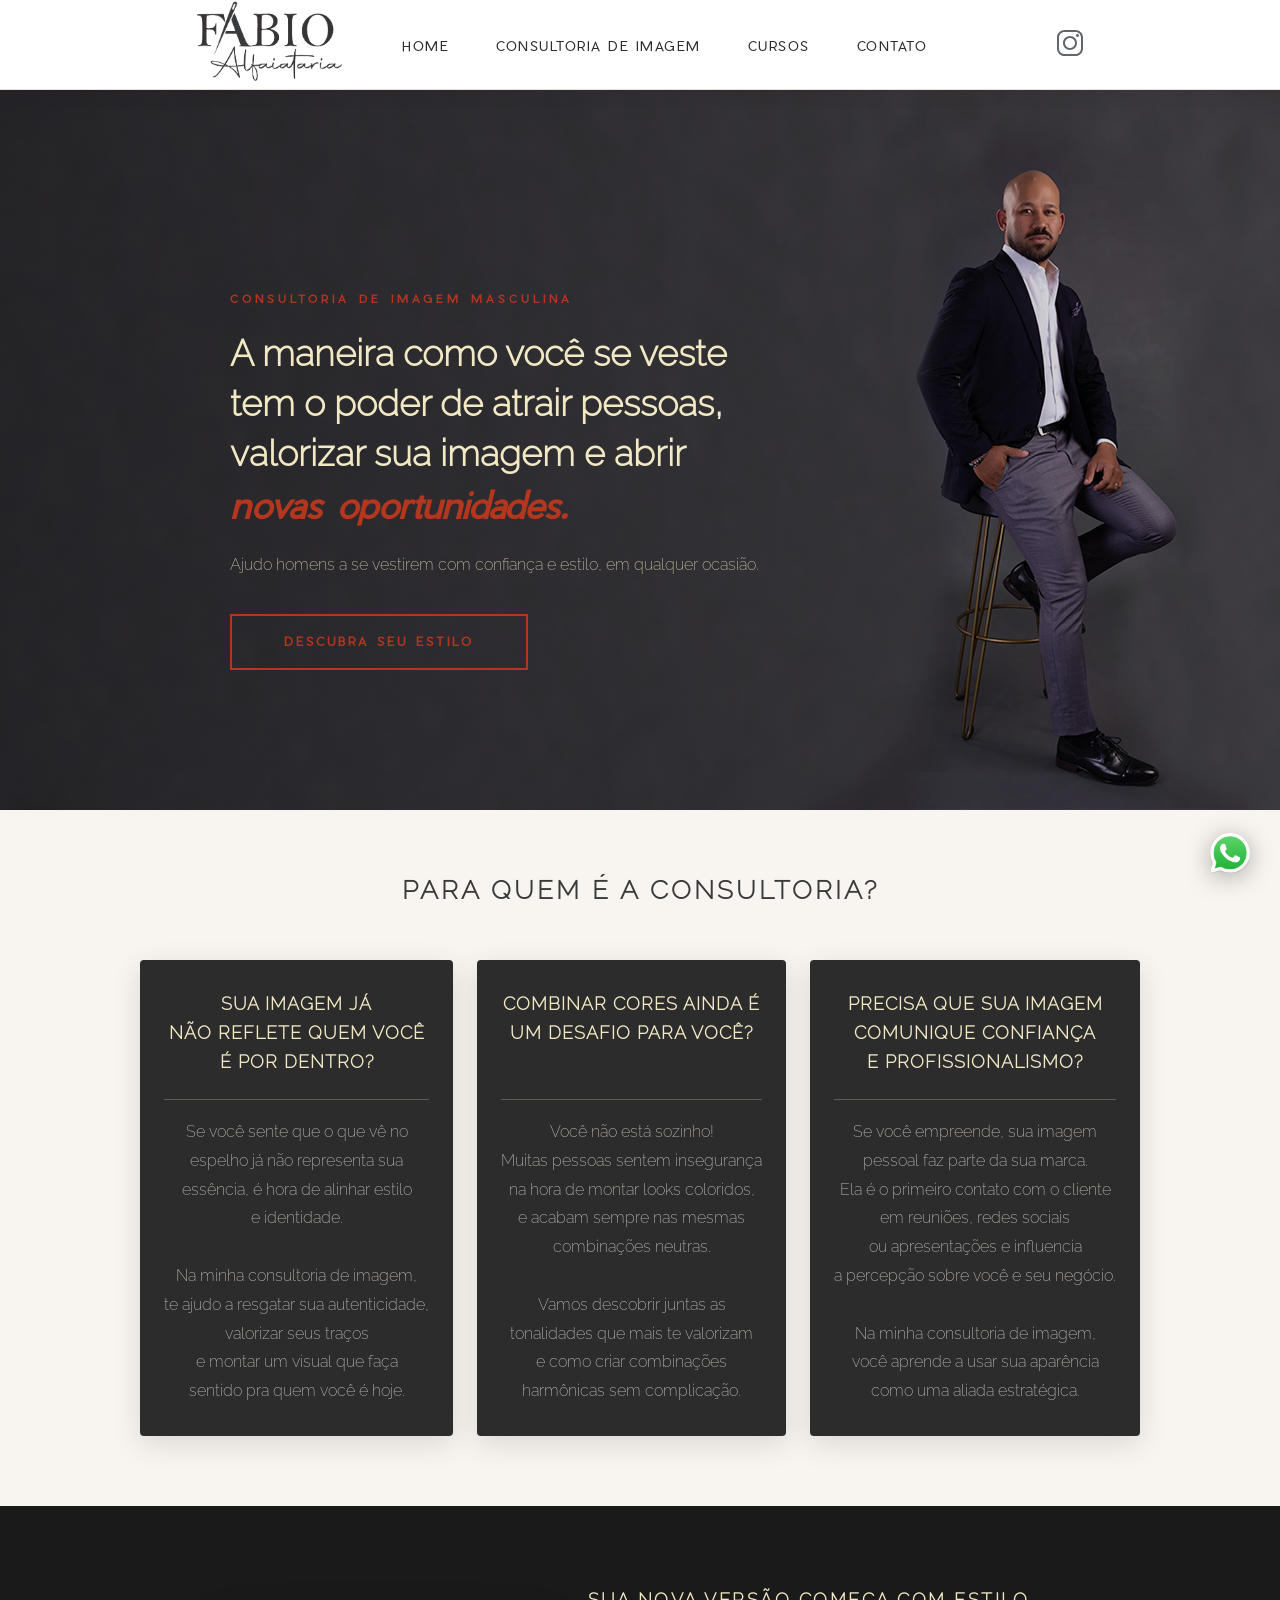
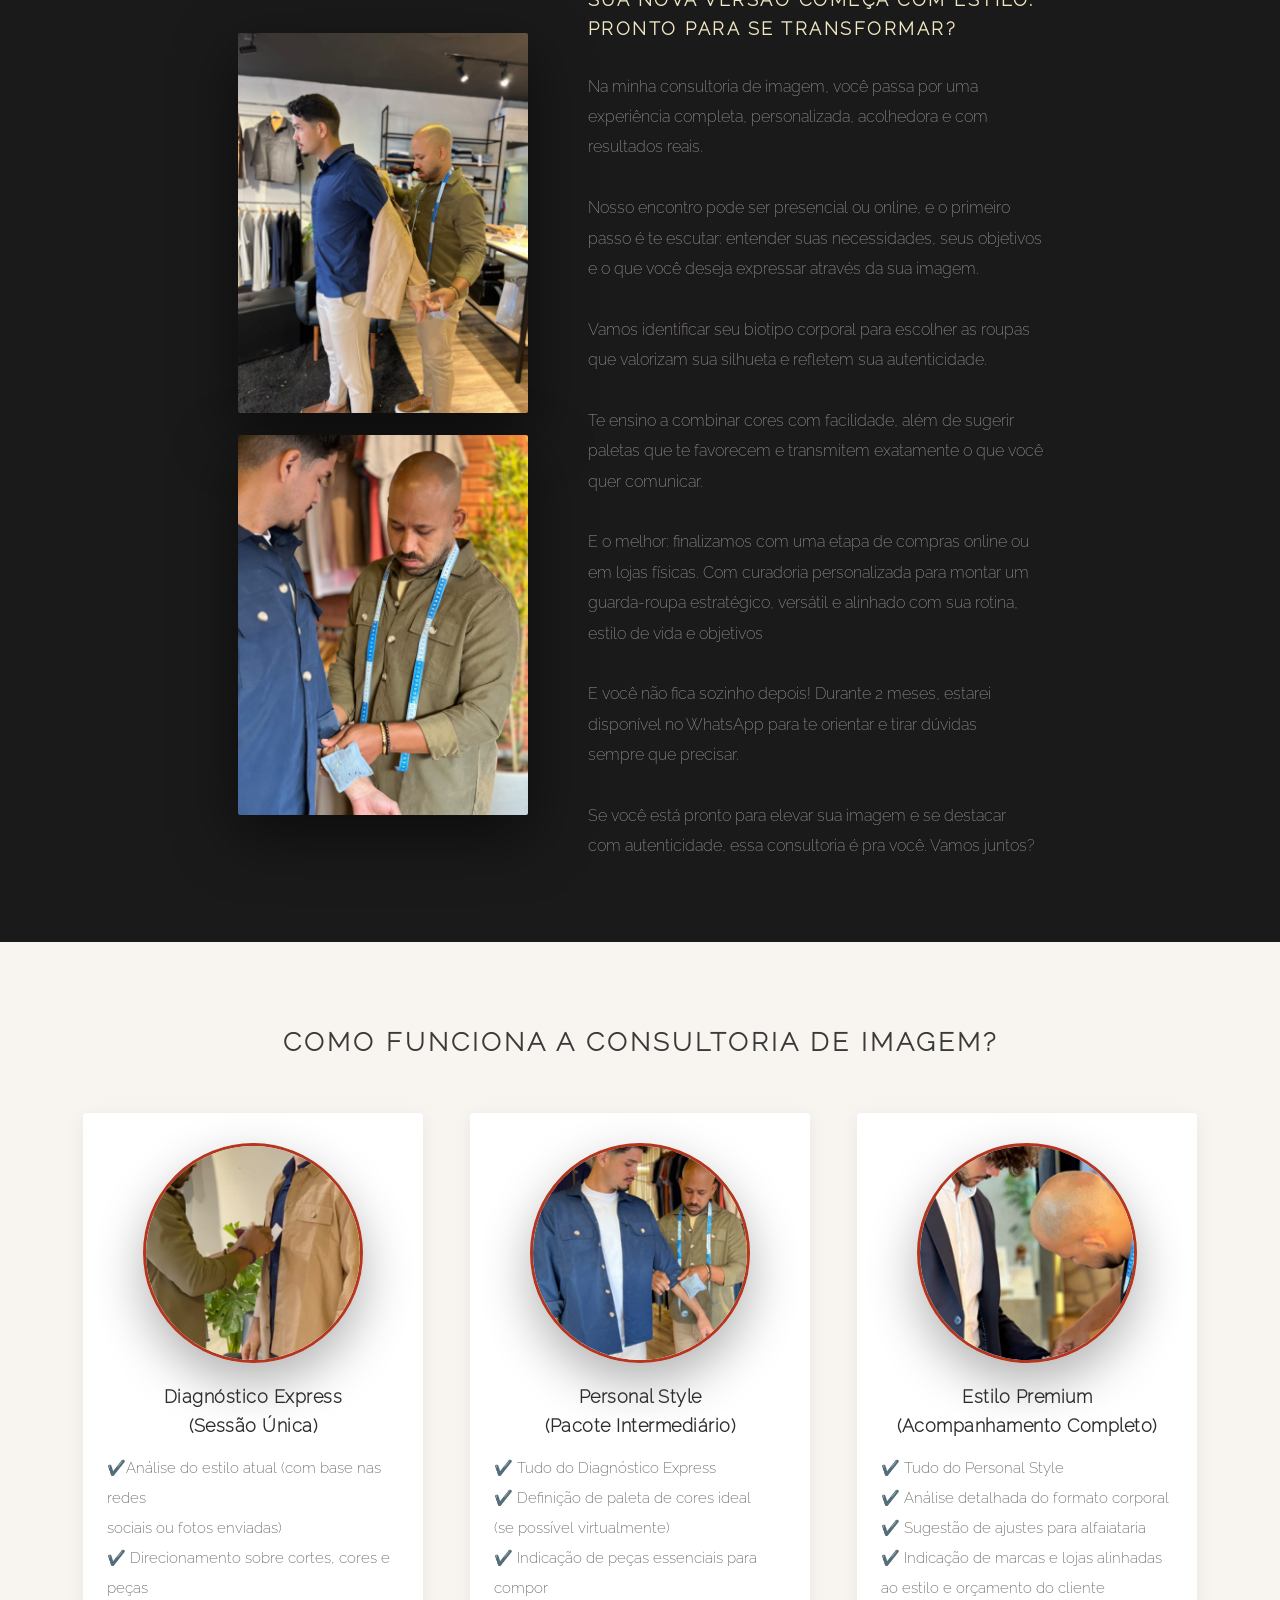
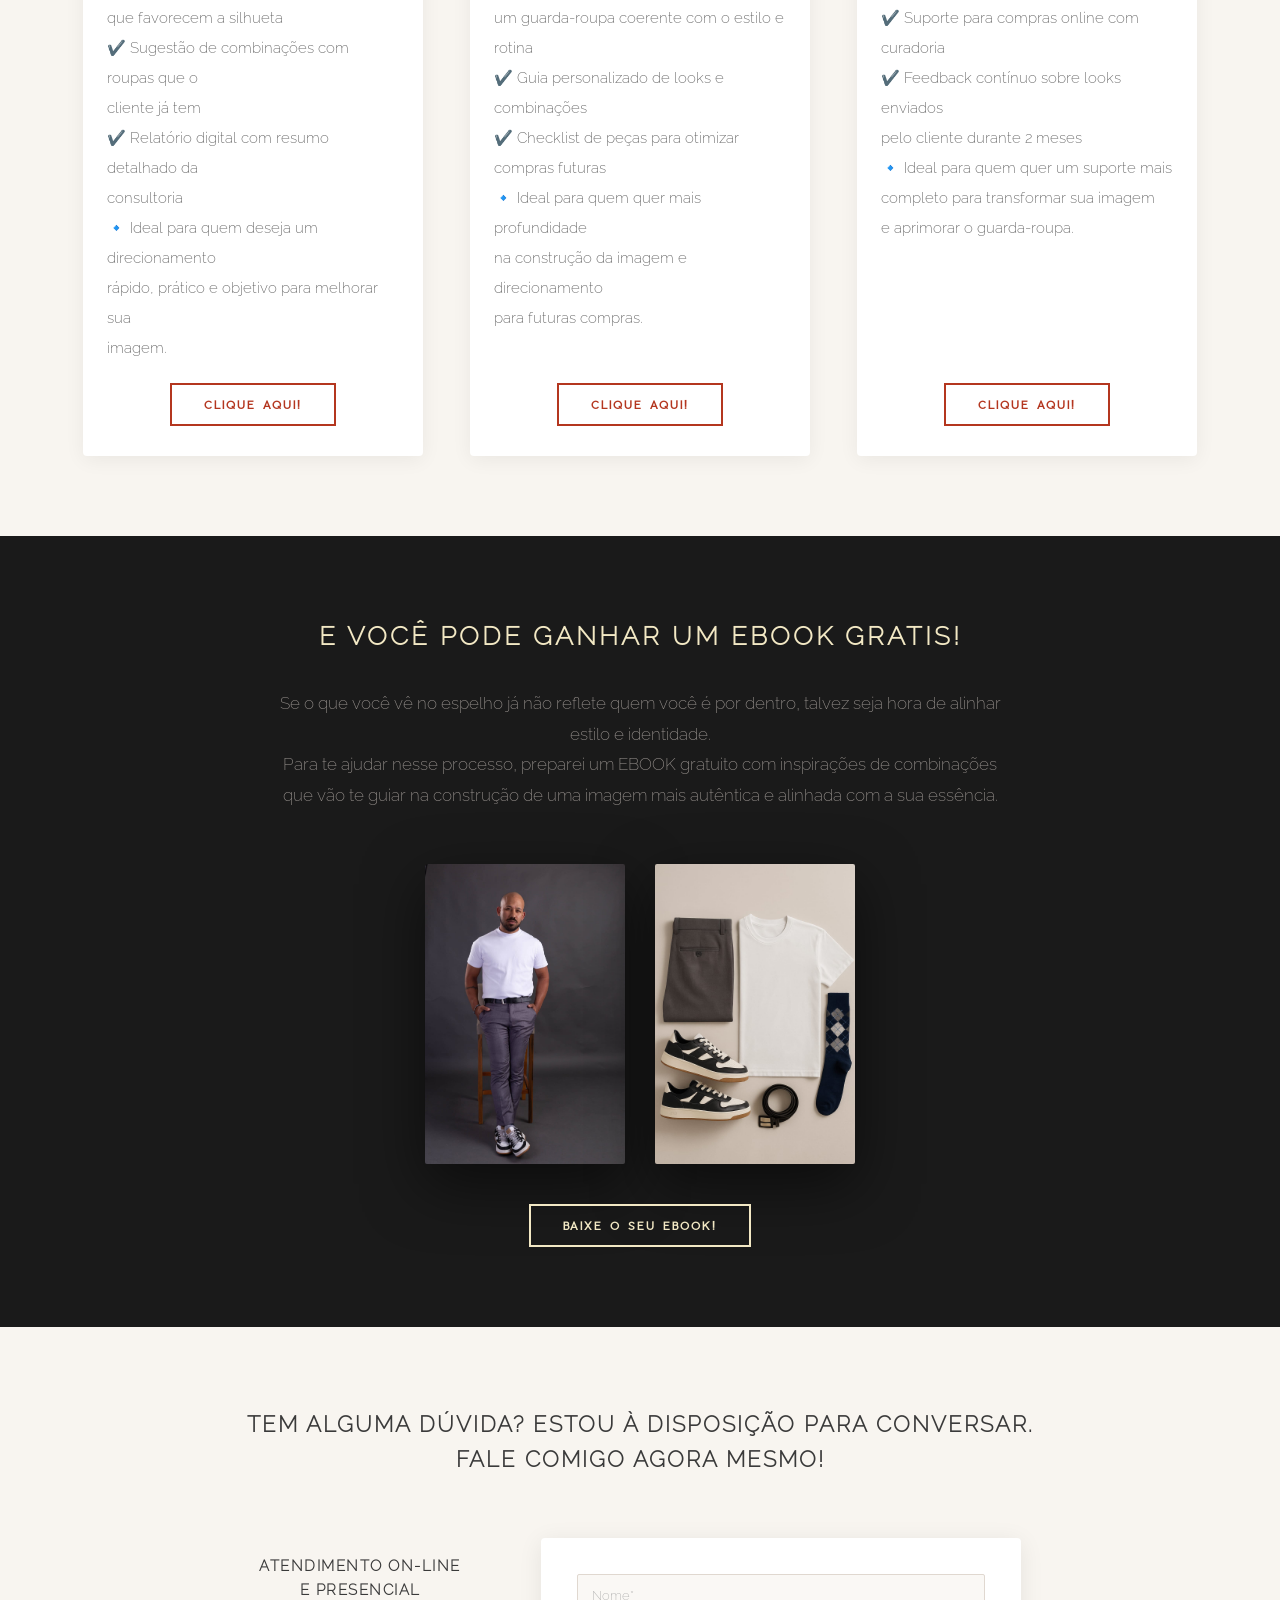
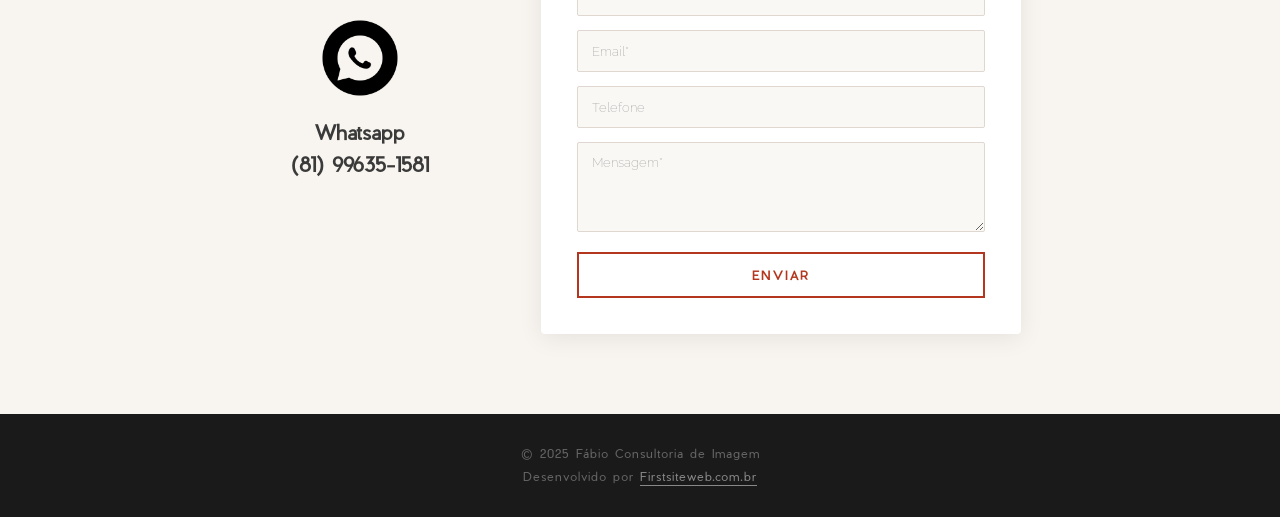
==== index.html @ f85cddd0 "Redesign completo do site Fábio Alfaiataria - Visual modernizado: fundo cremoso, header branco, foot" ====
<!DOCTYPE html>
<html lang="pt-br">
<head>
    <meta charset="UTF-8">    
    <meta name="viewport" content="width=device-width, initial-scale=1.0">
    <meta name="description" content="Ajudo homens a se vestirem com confiança e estilo, em qualquer ocasião.">
    <meta name="keywords" content="consultoria, alfaiataria, estilo, imagem">
    <meta name="author" content="George Felix">

    <!--Meta Tags Motores de Busca -->
    <meta name="revisit-after" content="7 days">
    <meta name="distribution" content="brazil"> 
    <meta name="robots" content="index, follow">
    <meta name="googlebot" content="index, follow">
    <meta name="format-detection" content="telephone=no">
    <meta http-equiv="cache-control" content="no-cache, must-revalidate, post-check=0, pre-check=0">


    <link rel="stylesheet" href="/assets/css/styles.css">
    <link rel="stylesheet" href="assets/css/responsive960x1200.css" media="screen">
    <link rel="stylesheet" href="assets/css/responsive760x960.css" media="screen">
    <link rel="stylesheet" href="assets/css/responsive480x760.css" media="screen">
    <link rel="stylesheet" href="assets/css/responsive480.css" media="screen">

   
    <meta property="og:title" content="Fábio, seu consultor de imagem">
    <meta property="og:description" content="Ajudo homens a se vestirem com confiança e estilo">
    <meta property="og:image" content="https://www.fabioalfaiataria.com.br/assets/imagens/layoutFabioOriginal1.png">
    <meta property="og:url" content="https://www.fabioalfaiataria.com.br">
    <meta property="og:type" content="website">



    <script src="/assets/js/btn-menu-mob.js" defer></script>

    <title>Fábio | Consultoria de Imagem Masculina</title>
</head>
<body>
    <header>
         <section class="aa">
            <div class="title">
                <img class="title-logo" src="/assets/imagens/logo.png" alt="" height="80px" >               
            </div>
        
         <section class="menu">
                <nav>
                    <ul>
                        <li><a href="index.html">HOME</a></li>
                        <li><a href="consultoria.html">CONSULTORIA DE IMAGEM</a></li>
                        <li><a href="#">CURSOS</a></li>
                        <li><a href="/index.html#contato">CONTATO</a></li>
                    </ul>
                </nav>      
            </section>
        
            <div class="btn-menu-mob" id="btn-menu-mob">
                <div class="line-menumob-1"></div>                
                <div class="line-menumob-2"></div>
                <div class="line-menumob-3"></div>
                

            </div>

           <section class="menu-mobile" id="menu-mobile">
                <nav>
                    <ul>
                      <li><a href="index.html">HOME</a></li>
                        <li><a href="consultoria.html">CONSULTORIA DE IMAGEM</a></li>
                        <li><a href="#">CURSOS</a></li>
                        <li><a href="/index.html#contato">CONTATO</a></li>
                    </ul>
                </nav>      
            </section>
        
            <!--
            <div class="menu">            
                <ul>
                    <a href="index.html"><li>HOME</li></a>
                    <a href="consultoria.html"><li>CONSULTORIA DE IMAGEM</li></a>
                    <a href="#"><li>CURSOS</li></a>                   
                    <a href="#contato"><li>CONTATO</li></a>
                </ul>
            </div>
        -->
            <div class="linkInstagram">
                <a href="https://www.instagram.com/fabioalfaiataria?igsh=MTRodjl2OGR5YXBseA==">
                    <img class="instagram" src="/assets/imagens/logoInstagram 1.svg" alt="Logo do Instagram" >
                </a>
            </div> 

        </section>         
    </header>
    <main>
        <section class="main-background">
            <div class="main-background-descricao">
                <p class="main-tag">CONSULTORIA DE IMAGEM MASCULINA</p>
                <h1 class="main-titulo">
                    A maneira como você se veste<br>
                    tem o poder de atrair pessoas,<br>
                    valorizar sua imagem e abrir<br>
                    <span class="main-destaque">novas oportunidades.</span>
                </h1>
                <p class="main-subtitulo">
                    Ajudo homens a se vestirem com confiança e estilo, em qualquer ocasião.
                </p>
                <a class="main-button" href="consultoria.html">
                    DESCUBRA SEU ESTILO
                </a>
            </div>
        </section>

        <section class="main-consultoria-primeira">
            <h2 class="texto-cinza">PARA QUEM É A CONSULTORIA?</h2>
            
            <div class="main-consultoria">            
              
                <div class="main-consultoria-descricao1">
                <h3 class="main-textoTituloConsultoria1">
                    SUA IMAGEM JÁ</br> 
                    NÃO REFLETE QUEM VOCÊ</br>
                    É POR DENTRO?
                </h3>

                <h4 class="main-textoDescricaoConsultoria1">
                    Se você sente que o que vê no </br>
                    espelho já não representa sua</br>
                    essência, é hora de alinhar estilo </br>
                    e identidade.</br></br>
                    Na minha consultoria de imagem, </br>
                    te ajudo a resgatar sua autenticidade, </br>
                    valorizar seus traços</br>
                    e montar um visual que faça</br>
                    sentido pra quem você é hoje.
                </h4>  
            </div>

            <div class="main-consultoria-descricao2">
                <h3 class="main-textoTituloConsultoria2">
                    COMBINAR CORES AINDA É </br>
                    UM DESAFIO PARA VOCÊ?                    
                </h3>

                <h4 class="main-textoDescricaoConsultoria2">
                    Você não está sozinho! </br>
                    Muitas pessoas sentem insegurança</br>
                    na hora de montar looks coloridos,</br>
                    e acabam sempre nas mesmas</br>
                    combinações neutras.</br></br>

                    Vamos descobrir juntas as </br>
                    tonalidades que mais te valorizam</br>
                    e como criar combinações</br>
                    harmônicas sem complicação.
                </h4>  
            </div>

            <div class="main-consultoria-descricao3">
                <h3 class="main-textoTituloConsultoria3">
                    PRECISA QUE SUA IMAGEM </br>
                    COMUNIQUE CONFIANÇA</br>
                    E PROFISSIONALISMO?
                </h3>

                <h4 class="main-textoDescricaoConsultoria3">
                   Se você empreende, sua imagem </br>
                   pessoal faz parte da sua marca.</br>
                   Ela é o primeiro contato com o cliente</br>
                   em reuniões, redes sociais</br>
                   ou apresentações e influencia</br>
                   a percepção sobre você e seu negócio. </br></br>
                   Na minha consultoria de imagem,</br>
                   você aprende a usar sua aparência</br>
                   como uma aliada estratégica.
                </h4>  
            </div>
        </div>
    </section>


    <section class="main-consultoria-segunda">

        <div class="main-consultoriaDois"> 
            <img class="foto" src="/assets/imagens/ajustes-1.jpeg" 
            alt="FabioConsultandoCliente">

            <img class="foto1" src="/assets/imagens/ajustes-2.jpeg" 
            alt="FabioConsultandoCliente">
        </div>
        
        <div>

            <h2 class="texto-dourado">
                SUA NOVA VERSÃO COMEÇA COM ESTILO.</br>
                PRONTO PARA SE TRANSFORMAR?
            </h2>

       
            <h4 class="main-consultoriaDoisTexto">
                Na minha consultoria de imagem, você passa por uma</br> 
                experiência completa, personalizada, acolhedora e com </br> 
                resultados reais. 
                </br> </br> 
                Nosso encontro pode ser presencial ou online, e o primeiro</br> 
                passo é te escutar: entender suas necessidades, seus objetivos</br> 
                e o que você deseja expressar através da sua imagem.
                </br> </br> 
                                
                Vamos identificar seu biotipo corporal para escolher as roupas</br> 
                que valorizam sua silhueta e refletem sua autenticidade.
                </br> </br> 
                
                Te ensino a combinar cores com facilidade, além de sugerir</br> 
                paletas que te favorecem e transmitem exatamente o que você</br> 
                quer comunicar.
                </br> </br> 
                
                E o melhor: finalizamos com uma etapa de compras online ou</br> 
                em lojas físicas. Com curadoria personalizada para montar um</br> 
                 guarda-roupa estratégico, versátil e alinhado com sua rotina,</br> 
                 estilo de vida e objetivos
                </br> </br> 
                
                E você não fica sozinho depois! Durante 2 meses, estarei</br> 
                disponível no WhatsApp para te orientar e tirar dúvidas</br> 
                sempre que precisar.
                </br> </br> 
                
                Se você está pronto para elevar sua imagem e se destacar</br> 
                 com autenticidade, essa consultoria é pra você. Vamos juntos?
            </h4>
        </div>
    
    </section>
  
    <section class="main-consultoria-terceira">
        <h2 class="texto-cinza1">COMO FUNCIONA A CONSULTORIA DE IMAGEM?</h2>
        <div class="main-consultoriaTres"> 
            <div class="main-consultoriaTres-primeira">
                <img class="fotoRedonda1" src="assets/imagens/fotoConsultoria1.png" alt="">
                <h3 class="diagnostico">Diagnóstico Express </br>
                (Sessão Única)
                </h3>
                <h4 class="texto-ConsultoriaTres" >
                    ✔️Análise do estilo atual (com base nas redes</br>
                    sociais ou fotos enviadas)</br>

                    ✔️ Direcionamento sobre cortes, cores e peças</br>
                    que favorecem a silhueta</br>
                
                    ✔️ Sugestão de combinações com roupas que o</br>
                    cliente já tem</br>
                
                    ✔️ Relatório digital com resumo detalhado da</br>
                    consultoria</br>
                
                    🔹 Ideal para quem deseja um direcionamento</br>
                    rápido,  prático e objetivo para melhorar sua</br>
                    imagem.
                </h4>

                <button class="main-button1">
                    <a class="main-button-link1" href="/consultoria.html#diagnostico-express">
                        CLIQUE AQUI!
                    </a>
                </button>
            </div>
            <div class="main-consultoriaTres-primeira">
                <img class="fotoRedonda1" src="assets/imagens/fotoConsultoria2.png" alt="">
                <h3 class="diagnostico">Personal Style </br>
                (Pacote Intermediário)
                </h3>
                <h4  class="texto-ConsultoriaTres" > ✔️ Tudo do Diagnóstico Express</br>

                    ✔️ Definição de paleta de cores ideal</br>
                         (se possível virtualmente)</br>
                        
                    ✔️ Indicação de peças essenciais para compor </br>
                         um guarda-roupa coerente com o estilo e rotina</br>
                        
                    ✔️ Guia personalizado de looks e combinações</br>
                        
                    ✔️ Checklist de peças para otimizar compras futuras</br>
                    
                    🔹 Ideal para quem quer mais profundidade </br>
                         na construção da imagem e direcionamento</br>     
                         para futuras compras.
                </h4>
                <button class="main-button2">
                    <a class="main-button-link1" href="/consultoria.html#personal-style" >
                        CLIQUE AQUI!
                    </a>
                </button>
            </div>

            <div class="main-consultoriaTres-primeira">
                <img class="fotoRedonda1" src="assets/imagens/fotoConsultoria3.png" alt="">
                <h3 class="diagnostico">Estilo Premium</br>
                (Acompanhamento Completo)
                </h3>
                <h4  class="texto-ConsultoriaTres">✔️ Tudo do Personal Style</br>

                    ✔️ Análise detalhada do formato corporal </br>
                    
                    ✔️ Sugestão de ajustes para alfaiataria</br> 
                      
                    ✔️ Indicação de marcas e lojas alinhadas</br> 
                          ao estilo e orçamento do cliente</br>
                    
                    ✔️ Suporte para compras online com curadoria</br>
                         
                    ✔️ Feedback contínuo sobre looks enviados</br>
                         pelo cliente durante 2 meses </br>
                    
                    🔹 Ideal para quem quer um suporte mais</br>
                         completo para transformar sua imagem</br>
                         e aprimorar o guarda-roupa.
                </h4>

                <button class="main-button3">
                    <a class="main-button-link1" href="/consultoria.html#estilo-premium">
                        CLIQUE AQUI!
                    </a>
                </button>
            </div>
        </div>
    </section>

    <section class="main-ebookgratis">
        <h2 class="texto-dourado5">E VOCÊ PODE GANHAR UM EBOOK GRATIS!</h2>  


         <h4 class="main-ebookgratis-texto1"> Se o que você vê no espelho já não reflete quem você é por dentro, talvez seja hora de alinhar</br>
                 estilo e identidade.</br>
                 Para te ajudar nesse processo, preparei um EBOOK gratuito com inspirações de combinações</br>
                 que vão te guiar na construção de uma imagem mais autêntica e alinhada com a sua essência.
        </h4>

        <div class="main-ebookgratis-fotos">
            <img class="main-ebookgratis-fotos1" src="assets/imagens/look1.jpeg"  height="300px">
            <img class="main-ebookgratis-fotos2"  src="assets/imagens/look2.jpeg" height="300px" alt="">
        </div>
   
              

        <button class="main-button1">
            <a class="main-button-link1" href="/assets/imagens/fabinhoAlfaiataria.pdf" target="_blank">
                BAIXE O SEU EBOOK!
            </a>
        </button>
    </section>

    <section class="main-contato">  
        
        <div id="contato"></div>
        <h2 class="texto-contato">
            TEM ALGUMA DÚVIDA? ESTOU À DISPOSIÇÃO PARA CONVERSAR.</br>
            FALE COMIGO AGORA MESMO!
        </h2>    
            <div class="main-contato-estrutura1">           
                
                <div class="main-botao-whatsapp" >
                    <h3 class="main-texto-whatsapp">ATENDIMENTO ON-LINE </br> E PRESENCIAL</h3>

                    <a href="https://wa.me/5581996351581?text=%20SUA%20NOVA%20VERS%C3%83O%20COME%C3%87A%20COM%20ESTILO.%20%20%20%20%20%20%20%20%20PRONTO%20PARA%20SE%20TRANSFORMAR%3F">
                        <img class="whatsapp1" src="assets/imagens/whatsapp1.svg" 
                        alt="Logo do WhatsApp" height="80px" width="80px" >
                    </a>

                    <h4 class="texto-contato1">
                        Whatsapp </br>
                        (81) 99635-1581
                    </h4>
                </div>

                <div>
                    <form action="https://api.staticforms.xyz/submit" method="post">
                        
                        <input type="text" id="nome" name="nome" placeholder="Nome*" autocomplete="off" required>
                       
                        <input type="email" id="email" name="email" placeholder="Email*" autocomplete="off" required>
                        
                        <input type="tel" id="telefone" name="telefone" placeholder="Telefone" >
                     
                        <textarea id="mensagem" name="mensagem" rows="4" required placeholder="Mensagem*"></textarea>

                        <input type="hidden" name="redirectTo" value="https://fabioalfaiataria.com.br">

                        <input type="hidden" name="accessKey" value="sf_188b85979akkc8j0lbhi8igm"> 

                        

                        <button class="button-submit" type="submit">ENVIAR</button>
                    </form>
                </div>
               
            </div>
           
    </section>
    </main>     

    <footer>
        <section class="creditos">
            <div class="textoCreditos">
                <h4>© 2025 Fábio Consultoria de Imagem</h4>
                <h4>Desenvolvido por <a href="https://www.firstsiteweb.com.br/" target="_blank" style="color:#888;text-decoration:underline;text-underline-offset:4px;transition:color 0.3s;" onmouseover="this.style.color='#f2e8c4'" onmouseout="this.style.color='#888'">Firstsiteweb.com.br</a></h4>
            </div>
        </section>
    </footer>

    <div class="whats">
        <a href="https://wa.me/5581996351581?text=%20SUA%20NOVA%20VERS%C3%83O%20COME%C3%87A%20COM%20ESTILO.%20%20%20%20%20%20%20%20%20PRONTO%20PARA%20SE%20TRANSFORMAR%3F" target="_blank">
            <img src="/assets/imagens/iconeWhatsapp.png" width="40" alt="Fale conosco">
        </a>
    </div>

</body>
</html>
---- assets/css/styles.css ----
@charset "UTF-8";
@font-face {
  font-family: "Merriweather";
  src: url(../fonts/Merriweather-VariableFont_opsz\,wdth\,wght.ttf);
}

@font-face {
  font-family: 'Pier';
  src: url(../fonts/PierSans-Light.otf),
       url(../fonts/PierSans-Medium.otf);
}

@font-face {
  font-family: 'Releway';
  src: url(../fonts/Raleway-ExtraLight.ttf);
}

html {
  scroll-behavior: smooth;
}

* {
  margin: 0;
  padding: 0;
  box-sizing: border-box;
  font-family: 'Pier';
}

body {
  font-family: "Merriweather";
  background-color: #f8f5f0;
  line-height: 1.6;
  padding-top: 90px;
}

/* HEADER */

.aa {
  display: flex;
  flex-direction: row;
  justify-content: center;
  align-items: center;
  background-color: #ffffff;
  border-bottom: 1px solid #e8e0d8;
  box-shadow: 0 2px 20px rgba(0, 0, 0, 0.06);
  position: fixed;
  width: 100%;
  height: 90px;
  margin-top: -90px;
  z-index: 1000;
}

.title {
  margin-right: 50px;
}

.instagram {
  margin-left: 100px;
  padding-top: 4px;
  cursor: pointer;
}

.menu li {
  list-style-type: none;
  display: inline;
}

.menu nav li a {
  color: #2c2c2c;
  margin: 10px;
  text-decoration: none;
  padding-right: 20px;
  font-size: 13px;
  letter-spacing: 1.5px;
  cursor: pointer;
  font-family: 'Pier';
  font-weight: 500;
}

.menu nav li a:hover {
  color: #b4361f;
  transition: color 0.3s ease;
  text-decoration: underline;
  text-decoration-thickness: 1px;
  text-underline-offset: 6px;
}

.instagram:hover {
  transform: scale(1.2);
  transition: transform 0.3s ease;
  filter: brightness(0) saturate(100%) invert(26%) sepia(89%) saturate(1204%) hue-rotate(341deg) brightness(90%) contrast(99%);
}

h1 {
  font-weight: 200;
}

/* MAIN - HERO */

.main-background {
  height: 720px;
  background-image: url(../imagens/layoutFabioOriginal1.png);
  background-position: center;
  background-size: cover;
  position: relative;
  display: flex;
  justify-content: center;
}

.main-background::after {
  content: '';
  position: absolute;
  inset: 0;
  background: linear-gradient(to right, rgba(0,0,0,0.45) 0%, rgba(0,0,0,0.10) 100%);
  pointer-events: none;
}

.main-background-descricao {
  position: relative;
  z-index: 1;
  display: flex;
  flex-direction: column;
  align-items: flex-start;
  padding-top: 200px;
  padding-left: 40px;
  padding-right: 40px;
  width: 100%;
  max-width: 900px;
}

.main-tag {
  color: #b4361f;
  font-family: 'Pier';
  font-size: clamp(10px, 1.2vw, 11px);
  letter-spacing: 4px;
  text-transform: uppercase;
  font-weight: 600;
  margin-bottom: 20px;
}

.main-titulo {
  color: #f2e8c4;
  font-family: 'Releway';
  font-size: clamp(28px, 3.5vw, 36px);
  font-weight: 700;
  line-height: 1.4;
  margin-bottom: 20px;
}

.main-destaque {
  color: #b4361f;
  font-style: italic;
}

.main-subtitulo {
  color: rgba(242, 232, 196, 0.80);
  font-family: 'Releway';
  font-size: clamp(15px, 1.6vw, 16px);
  font-weight: 300;
  line-height: 1.7;
  margin-bottom: 36px;
}

.main-button {
  display: inline-flex;
  align-items: center;
  justify-content: center;
  background-color: transparent;
  border: 2px solid #b4361f;
  border-radius: 0;
  padding: 16px 52px;
  color: #b4361f;
  font-family: 'Pier';
  font-weight: 600;
  letter-spacing: 3px;
  font-size: 12px;
  text-transform: uppercase;
  text-decoration: none;
  cursor: pointer;
  transition: background-color 0.3s ease, color 0.3s ease;
}

.main-button:hover {
  background-color: #b4361f;
  color: #f2e8c4;
}

/* SEGUNDA SEÇÃO - PARA QUEM */

.main-consultoria-primeira {
  text-align: center;
  padding-top: 10px;
  padding-bottom: 70px;
  background-color: #f8f5f0;
}

.texto-cinza {
  color: #3a3a3a;
  font-size: 26px;
  font-family: 'Releway';
  height: 70px;
  padding-top: 50px;
  padding-bottom: 70px;
  font-weight: 800;
  letter-spacing: 3px;
}

.main-consultoria {
  display: flex;
  justify-content: center;
  gap: 24px;
}

.main-consultoria-descricao1 {
  background-color: #2c2c2c;
  padding: 30px 24px;
  margin-top: 20px;
  margin-left: 10px;
  border-radius: 4px;
  box-shadow: 0 8px 30px rgba(0, 0, 0, 0.12);
  transition: transform 0.3s ease, box-shadow 0.3s ease;
}

.main-consultoria-descricao2 {
  background-color: #2c2c2c;
  padding: 30px 24px;
  margin-top: 20px;
  border-radius: 4px;
  box-shadow: 0 8px 30px rgba(0, 0, 0, 0.12);
  transition: transform 0.3s ease, box-shadow 0.3s ease;
}

.main-consultoria-descricao3 {
  background-color: #2c2c2c;
  padding: 30px 24px;
  margin-top: 20px;
  margin-right: 10px;
  border-radius: 4px;
  box-shadow: 0 8px 30px rgba(0, 0, 0, 0.12);
  transition: transform 0.3s ease, box-shadow 0.3s ease;
}

.main-consultoria-descricao1:hover,
.main-consultoria-descricao2:hover,
.main-consultoria-descricao3:hover {
  transform: translateY(-8px);
  box-shadow: 0 20px 50px rgba(0, 0, 0, 0.18);
}

.main-textoTituloConsultoria1 {
  color: #f2e8c4;
  border-bottom: 1px solid rgba(242, 232, 196, 0.25);
  height: 110px;
  font-weight: 600;
  font-size: 18px;
  font-family: 'Releway';
  letter-spacing: 1px;
  padding-bottom: 16px;
}

.main-textoDescricaoConsultoria1 {
  color: #c0bab4;
  font-weight: 400;
  font-size: 16px;
  font-family: 'Releway';
  padding-top: 18px;
  line-height: 1.8;
}

.main-textoTituloConsultoria2 {
  color: #f2e8c4;
  border-bottom: 1px solid rgba(242, 232, 196, 0.25);
  height: 110px;
  font-weight: 600;
  font-size: 18px;
  font-family: 'Releway';
  letter-spacing: 1px;
  padding-bottom: 16px;
}

.main-textoDescricaoConsultoria2 {
  color: #c0bab4;
  font-weight: 400;
  font-size: 16px;
  font-family: 'Releway';
  padding-top: 18px;
  line-height: 1.8;
}

.main-textoTituloConsultoria3 {
  color: #f2e8c4;
  border-bottom: 1px solid rgba(242, 232, 196, 0.25);
  height: 110px;
  font-weight: 600;
  font-size: 18px;
  font-family: 'Releway';
  letter-spacing: 1px;
  padding-bottom: 16px;
}

.main-textoDescricaoConsultoria3 {
  color: #c0bab4;
  font-weight: 400;
  font-size: 16px;
  font-family: 'Releway';
  padding-top: 18px;
  line-height: 1.8;
}

/* TERCEIRA SEÇÃO - FOTOS + TEXTO */

.main-consultoria-segunda {
  background-color: #1a1a1a;
  text-align: center;
  padding: 80px 60px;
  display: flex;
  flex-direction: row;
  align-items: center;
  justify-content: center;
  gap: 60px;
}

.texto-dourado {
  color: #f2e8c4;
  margin-bottom: 28px;
  font-size: 18px;
  font-family: 'Releway';
  text-align: left;
  font-weight: 700;
  letter-spacing: 2.5px;
}

.main-consultoriaDois {
  display: flex;
  flex-direction: column;
  gap: 12px;
  flex-shrink: 0;
}

.main-consultoriaDoisTexto {
  color: #9a9490;
  text-align: left;
  line-height: 1.9;
  font-family: 'Releway';
  font-size: 16px;
  font-weight: 300;
  max-width: 520px;
}

.foto {
  height: 380px;
  width: 290px;
  object-fit: cover;
  border-radius: 2px;
  box-shadow: 0 20px 60px rgba(0, 0, 0, 0.55);
}

.foto1 {
  height: 380px;
  width: 290px;
  object-fit: cover;
  border-radius: 2px;
  margin-top: 10px;
  box-shadow: 0 20px 60px rgba(0, 0, 0, 0.55);
}

/* QUARTA SEÇÃO - COMO FUNCIONA */

.main-consultoria-terceira {
  text-align: center;
  font-family: 'Releway';
  padding: 80px 40px;
  width: 100%;
  background-color: #f8f5f0;
}

.texto-cinza1 {
  font-family: 'Releway';
  color: #3a3a3a;
  font-size: 26px;
  font-weight: 800;
  letter-spacing: 3px;
  padding-bottom: 50px;
}

.fotoRedonda1 {
  border-radius: 50%;
  width: 220px;
  height: 220px;
  object-fit: cover;
  border: 3px solid #b4361f;
  box-shadow: 0 20px 50px rgba(0, 0, 0, 0.30);
}

.main-consultoriaTres {
  display: flex;
  justify-content: space-evenly;
  gap: 24px;
  padding: 0 20px;
}

.main-consultoriaTres-primeira {
  background: #ffffff;
  border-radius: 4px;
  padding: 30px 24px;
  box-shadow: 0 4px 20px rgba(0, 0, 0, 0.06);
  transition: transform 0.3s ease, box-shadow 0.3s ease;
  max-width: 340px;
  flex: 1;
  display: flex;
  flex-direction: column;
  align-items: center;
}

.main-consultoriaTres-primeira:hover {
  transform: translateY(-6px);
  box-shadow: 0 14px 40px rgba(0, 0, 0, 0.12);
}

.diagnostico {
  color: #2c2c2c;
  font-family: 'Releway';
  font-weight: 700;
  height: 90px;
  font-size: 18px;
  padding-top: 20px;
  letter-spacing: 0.5px;
}

.texto-ConsultoriaTres {
  font-size: 15px;
  line-height: 2;
  font-family: 'Releway';
  font-weight: 500;
  color: #555;
  text-align: left;
  flex: 1;
  padding-bottom: 20px;
}

/* BUTTONS */

.main-button1,
.main-button2,
.main-button3 {
  display: inline-flex;
  align-items: center;
  justify-content: center;
  background-color: transparent;
  border: 2px solid #b4361f;
  border-radius: 0;
  padding: 13px 32px;
  cursor: pointer;
  font-size: 11px;
  letter-spacing: 2px;
  font-family: 'Pier';
  font-weight: 600;
  text-transform: uppercase;
  margin-top: auto;
  flex-shrink: 0;
  transition: background-color 0.3s ease, color 0.3s ease;
  width: auto;
  height: auto;
}

.main-button1:hover,
.main-button2:hover,
.main-button3:hover {
  background-color: #b4361f;
}

.main-button-link1 {
  color: #b4361f;
  text-decoration: none;
  font-family: 'Pier';
  font-weight: 600;
  letter-spacing: 2px;
  font-size: 11px;
  text-transform: uppercase;
  transition: color 0.3s ease;
}

.main-button1:hover .main-button-link1,
.main-button2:hover .main-button-link1,
.main-button3:hover .main-button-link1 {
  color: #f2e8c4;
}

/* botão sobre fundo escuro (ebook) */
.main-ebookgratis .main-button1 {
  border-color: #f2e8c4;
}
.main-ebookgratis .main-button-link1 {
  color: #f2e8c4;
}
.main-ebookgratis .main-button1:hover {
  background-color: #f2e8c4;
}
.main-ebookgratis .main-button1:hover .main-button-link1 {
  color: #2c2c2c;
}

/* QUINTA SEÇÃO - EBOOK */

.main-ebookgratis {
  background-color: #1a1a1a;
  text-align: center;
  padding: 80px 40px;
}

.texto-dourado5 {
  color: #f2e8c4;
  font-size: 26px;
  font-family: 'Releway';
  font-weight: 800;
  letter-spacing: 3px;
}

.main-ebookgratis-fotos {
  display: flex;
  justify-content: center;
  gap: 30px;
  padding-top: 30px;
  padding-bottom: 40px;
}

.main-ebookgratis-fotos1 {
  border-radius: 2px;
  box-shadow: 0 20px 60px rgba(0, 0, 0, 0.55);
  transition: transform 0.3s ease;
}

.main-ebookgratis-fotos2 {
  border-radius: 2px;
  box-shadow: 0 20px 60px rgba(0, 0, 0, 0.55);
  transition: transform 0.3s ease;
}

.main-ebookgratis-fotos1:hover,
.main-ebookgratis-fotos2:hover {
  transform: scale(1.03);
}

.main-ebookgratis-texto1 {
  color: #9a9490;
  font-family: 'Releway';
  padding-top: 30px;
  padding-bottom: 24px;
  font-weight: 400;
  font-size: 17px;
  line-height: 1.8;
}

/* SEXTA SEÇÃO - CONTATO */

.main-contato {
  background-color: #f8f5f0;
  padding: 80px 40px;
  min-height: auto;
}

.texto-contato {
  font-family: 'Releway';
  color: #3a3a3a;
  text-align: center;
  font-size: 22px;
  font-weight: 800;
  letter-spacing: 2px;
  padding-bottom: 10px;
}

.main-contato-estrutura1 {
  display: flex;
  justify-content: center;
  align-items: flex-start;
  padding-top: 50px;
  text-align: center;
  gap: 80px;
}

.main-botao-whatsapp {
  display: flex;
  flex-direction: column;
  align-items: center;
}

.main-texto-whatsapp {
  color: #3a3a3a;
  font-size: 15px;
  font-family: 'Releway';
  margin-bottom: 16px;
  margin-top: 16px;
  letter-spacing: 1.5px;
  font-weight: 700;
}

.texto-contato1 {
  font-family: 'Pier';
  font-weight: 700;
  font-size: 20px;
  color: #3a3a3a;
  margin-top: 12px;
}

.whatsapp1:hover {
  transform: scale(1.2);
  transition: transform 0.3s ease;
  filter: brightness(0) saturate(100%) invert(26%) sepia(89%) saturate(1204%) hue-rotate(341deg) brightness(90%) contrast(99%);
}

form {
  width: 480px;
  background: #ffffff;
  padding: 36px;
  border-radius: 4px;
  box-shadow: 0 4px 25px rgba(0, 0, 0, 0.08);
  border: none;
}

label {
  display: block;
  margin-bottom: 5px;
}

input[type="text"],
input[type="email"],
input[type="tel"],
textarea {
  width: 100%;
  padding: 12px 14px;
  margin-bottom: 14px;
  border: 1px solid #e0d8d0;
  border-radius: 2px;
  box-sizing: border-box;
  outline: none;
  font-family: 'Releway';
  font-size: 14px;
  color: #3a3a3a;
  background: #faf8f5;
  transition: border-color 0.2s ease, background 0.2s ease;
}

input[type="text"]:focus,
input[type="email"]:focus,
input[type="tel"]:focus,
textarea:focus {
  border-color: #b4361f;
  background: #ffffff;
}

input[type="text"]::placeholder,
input[type="email"]::placeholder,
input[type="tel"]::placeholder,
textarea::placeholder {
  color: #aaa;
  font-size: 13px;
}

button {
  display: inline-flex;
  align-items: center;
  justify-content: center;
  background-color: transparent;
  border: 2px solid #b4361f;
  border-radius: 0;
  padding: 14px 20px;
  width: 100%;
  cursor: pointer;
  font-size: 12px;
  color: #b4361f;
  letter-spacing: 2.5px;
  font-family: 'Pier';
  font-weight: 600;
  text-transform: uppercase;
  transition: background-color 0.3s ease, color 0.3s ease;
}

button:hover {
  background-color: #b4361f;
  color: #f2e8c4;
}

/* FOOTER */

.creditos {
  background-color: #1a1a1a;
  padding: 30px;
}

.textoCreditos {
  display: flex;
  flex-direction: column;
  align-items: center;
  justify-content: center;
  font-size: 12px;
  color: #666;
  gap: 4px;
}

.textoCreditos h4 {
  font-weight: 300;
  letter-spacing: 1px;
}

/* BOTÃO WHATSAPP FLUTUANTE */

.whats {
  position: fixed;
  bottom: 20px;
  right: 30px;
  z-index: 9999;
  cursor: pointer;
  filter: drop-shadow(0 4px 12px rgba(0, 0, 0, 0.3));
  transition: transform 0.2s ease;
}

.whats:hover {
  transform: scale(1.12);
}

/* PÁGINA CONSULTORIA.HTML */

.main-consultoria-principal {
  background-color: #1a1a1a;
  color: #f2e8c4;
  display: flex;
  justify-content: center;
  align-items: center;
  height: 200px;
}

.main-consultoria-h2 {
  font-family: 'Releway';
  font-size: 30px;
  letter-spacing: 5px;
  font-weight: 800;
}

.main-consultoria-conteudo {
  display: flex;
  justify-content: center;
  align-items: center;
  flex-direction: column;
  padding: 70px 40px;
  background-color: #f8f5f0;
}

.main-consultoria-conteudo-texto1 {
  font-family: 'Releway';
  font-size: 20px;
  color: #3a3a3a;
  letter-spacing: 2px;
  font-weight: 700;
  margin-bottom: 20px;
}

.main-consultoria-conteudo-texto2 {
  margin-top: 20px;
}

.main-consultoria-h4 {
  font-family: 'Releway';
  font-size: 16px;
  text-align: center;
  color: #666;
  line-height: 1.9;
  font-weight: 400;
}

.main-consultoria-secundaria {
  background-color: #1a1a1a;
  display: flex;
  justify-content: center;
  align-items: center;
  padding: 80px 60px;
  gap: 60px;
}

.main-consultoria-secundaria-foto {
  flex-shrink: 0;
}

.consultoria1 {
  width: 380px;
  border-radius: 2px;
  box-shadow: 0 20px 60px rgba(0, 0, 0, 0.55);
}

.main-consultoria-secundaria-textos {
  max-width: 500px;
}

.main-consultoria-h3 {
  font-family: 'Releway';
  font-size: 22px;
  color: #f2e8c4;
  padding-bottom: 24px;
  letter-spacing: 2.5px;
  font-weight: 700;
}

.main-consultoria-h4-2 {
  font-family: 'Releway';
  font-size: 16px;
  color: #9a9490;
  font-weight: 300;
  line-height: 1.9;
}

.main-consultoria-secundaria-dois {
  display: flex;
  justify-content: center;
  align-items: center;
  padding: 80px 60px;
  gap: 60px;
  background-color: #f8f5f0;
}

.main-consultoria-secundaria-textos-dois {
  max-width: 500px;
}

.main-consultoria-h3-dois {
  font-family: 'Releway';
  font-size: 22px;
  color: #3a3a3a;
  margin-bottom: 24px;
  letter-spacing: 2.5px;
  font-weight: 700;
}

.main-consultoria-h4-3 {
  font-family: 'Releway';
  font-size: 16px;
  font-weight: 400;
  line-height: 1.9;
  color: #555;
  margin-top: 10px;
}

.consultoria2 {
  width: 380px;
  border-radius: 2px;
  box-shadow: 0 20px 50px rgba(0, 0, 0, 0.18);
}

.main-consultoria-secundaria-foto2 {
  flex-shrink: 0;
}

.main-consultoria-secundaria-tres {
  background-color: #1a1a1a;
  display: flex;
  justify-content: center;
  align-items: center;
  padding: 80px 60px;
  gap: 60px;
}

.consultoria3 {
  width: 380px;
  border-radius: 2px;
  box-shadow: 0 20px 60px rgba(0, 0, 0, 0.55);
}

.main-consultoria-secundaria-foto3 {
  flex-shrink: 0;
}

.main-consultoria-secundaria-textos-tres {
  max-width: 500px;
}

.main-consultoria-h3-tres {
  font-family: 'Releway';
  font-size: 22px;
  color: #f2e8c4;
  margin-bottom: 24px;
  letter-spacing: 2.5px;
  font-weight: 700;
}

.main-consultoria-h4-4 {
  font-family: 'Releway';
  font-size: 16px;
  font-weight: 300;
  color: #9a9490;
  line-height: 1.9;
  margin-top: 10px;
}

.main-consultoria-secundaria-quatro {
  display: flex;
  justify-content: center;
  align-items: center;
  padding: 70px 40px;
  gap: 40px;
  background-color: #f8f5f0;
}

.main-consultoria-secundaria-textos-quatro {
  max-width: 500px;
}

.main-consultoria-h3-quatro {
  font-family: 'Releway';
  font-size: 20px;
  color: #3a3a3a;
  letter-spacing: 2px;
  font-weight: 700;
}

.main-button4 {
  display: inline-flex;
  align-items: center;
  justify-content: center;
  background-color: transparent;
  border: 2px solid #b4361f;
  border-radius: 0;
  padding: 14px 36px;
  letter-spacing: 2px;
  font-size: 11px;
  font-family: 'Pier';
  font-weight: 600;
  text-transform: uppercase;
  cursor: pointer;
  color: #b4361f;
  text-decoration: none;
  transition: background-color 0.3s ease, color 0.3s ease;
  width: auto;
  height: auto;
}

.main-button4:hover {
  background-color: #b4361f;
  color: #f2e8c4;
}

.main-consultoria-button {
  display: flex;
  align-items: center;
}

/* MENU MOBILE */

.mobile-menu-icon {
  display: none;
}

header .btn-menu-mob {
  display: none;
  position: relative;
  z-index: 9999999999999999999999;
}

header .btn-menu-mob div {
  background-color: #3a3a3a;
  height: 2px;
  margin: 8px 50px;
  transition: .2s;
}

header .btn-menu-mob .line-menumob-1 {
  width: 30px;
}

header .btn-menu-mob .line-menumob-2 {
  width: 30px;
}

header .btn-menu-mob .line-menumob-1.ativo1 {
  transform: rotate(45deg) translate(31%);
  width: 30px;
}

header .btn-menu-mob .line-menumob-2.ativo2 {
  transform: rotate(-45deg) translate(21%);
  width: 30px;
}

header .btn-menu-mob .line-menumob-3.ativo2 {
  width: 0px;
}

header .menu-mobile {
  width: 0;
  height: 0;
  background-color: #111111;
  position: absolute;
  top: 0;
  right: 0;
  display: flex;
  align-items: center;
  justify-content: center;
  text-align: center;
  overflow: hidden;
  transition: .5s;
}

.menu-mobile li {
  list-style-type: none;
}

header .menu-mobile nav {
  width: 100%;
}

header .menu-mobile nav a {
  font-size: 18px;
  text-decoration: none;
  color: #f2e8c4;
  padding: 22px 0;
  display: block;
  letter-spacing: 2.5px;
  transition: .3s;
  font-family: 'Pier';
  font-weight: 500;
}

header .menu-mobile nav a:hover {
  color: #b4361f;
  background-color: transparent;
}

header .menu-mobile.abrir {
  width: 100%;
  height: 100vh;
}
---- assets/css/responsive960x1200.css ----
@media (min-width: 960px) and (max-width: 1200px){

   /*HEADER - CABECALHO*/

.menu nav li a{
  color: #2c2c2c;
  margin: 6px;
  text-decoration: none;
  padding-right: 20px;
  font-size: 14px;
  letter-spacing: 1.5px;
  cursor: pointer;
  font-family: 'Pier';
  font-weight: 500;
}

.instagram {
  
  margin-right: 50px;
  padding-top:4px ;  
  cursor: pointer;
}


/* MAIN - TELA PRINNCIPAL*/

.main-background {
  
  background-image: url(../imagens/layoutFabioOriginal1200.png);  
    
}

.main-texto1 {  
  font-size: 20px; 
  padding-bottom: 20px;
}

.main-button { 
  height: 38px;
  width: 410px; 
  font-size: 16px;
 
}

/*MAIN - SEGUNDA SEÇÃO*/

.texto-cinza {  
  font-size: 30px;       
}


.main-consultoria{
    display: flex;
    justify-content: center;       
}

.main-textoTituloConsultoria1 {  
  font-size: 18px;        
}

.main-textoDescricaoConsultoria1 {
  font-size: 14px;   
}

.main-textoTituloConsultoria2 { 
  font-size: 18px;  
}

.main-textoDescricaoConsultoria2 {  
  font-size: 14px; 
}

.main-textoTituloConsultoria3 { 
  font-size: 18px;   
}

.main-textoDescricaoConsultoria3 { 
  font-size: 14px;  
}

/*MAIN - TERCEIRA SEÇÃO*/



.texto-dourado { 
  font-size: 20px;
}

.main-consultoriaDoisTexto {
  font-size: 16px;    
}

.foto {  
  padding-right: 80px;  
  height: 344px;
  width: 338px;
}

.foto1{  
  padding-right: 80px;
  margin-top: 10px;
  height: 344px;
  width: 338px;   
}

/*MAIN - COMO FUNCIONA A CONSULTORIA?*/

.texto-cinza1{   
  font-size: 30px; 
}

.fotoRedonda1{
  border-radius: 100px;
  width: 200px;
}

.main-consultoriaTres {
  display: flex; 
  justify-content: space-evenly;      
}

.diagnostico{ 
  font-size: 20px;
}

.texto-ConsultoriaTres {
  font-size: 14px;  
}

.main-button1 {  
  font-size: 14px;  
}

.main-button2 { 
  font-size: 14px;   
  margin-top: 36px;
}

.main-button3 {
  font-size: 14px;  
  margin-top: 14px;  
}

/* MAIN - EBOOK GRATIS - 4*/

.main-ebookgratis {
  background-color: #616668;
  text-align: center;
  padding-top: 50px;
  padding-bottom: 50px;     
}

.texto-dourado5 {   
  font-size: 32px;  
}

.main-ebookgratis-fotos2 {
  margin-left: 70px;
}

.main-ebookgratis-texto1 {
  color: #ffffff;  
  font-family:'Releway'; 
  padding-top: 30px;
  padding-bottom: 20px; 
  font-weight: 100; 
  font-size: 14px;
}

.main-ebookgratis-texto1{
  font-size: 22px; 
  font-weight:500;
}


/* MAIN - EBOOK GRATIS - 4*/


.texto-dourado5 {  
  font-size: 30px;  
}

.main-ebookgratis-fotos {
  display: flex;
  justify-content: center;

  padding-top: 20px;
  padding-bottom: 40px;
}

.main-ebookgratis-fotos1 {
  margin-right: 70px;  
}

.main-ebookgratis-fotos2 {
  margin-left: 70px;
}

.main-ebookgratis-texto1{
  font-size: 20px; 
  font-weight:500;
}


/* MAIN - CONTATO 5*/

.texto-contato{ 
  font-size: 30px;     
}

.main-texto-whatsapp{   
  font-size: 20px;
  margin-bottom: 10px;
  margin-top: 16px;  
}

button {
  height: 35px;
  width: 260px;  
  font-size: 14px; 
  
}

/*PAGINA CONSULTORIA.HTML - MAIN*/

.main-consultoria-principal {
  background-color:#616668;
  color: #ffffff;
  display: flex;
  justify-content: center;
  align-items: center;
  height: 180px;
}

.main-consultoria-h2 {
  font-family:'Releway';
  font-size: 36px;
  padding-left: 10px;
  padding-right: 10px;
}

/*PAGINA CONSULTORIA.HTML - MAIN - 1 TEXTO CONTEUDO*/

.main-consultoria-conteudo{
  display: flex;
  justify-content: center;
  align-items: center;
  flex-direction: column;     

  padding-top: 50px;
  padding-bottom: 50px;
  padding-left: 10px;
  padding-right: 10px;
}

.main-consultoria-conteudo-texto1{
  font-family:'Releway';
  font-size: 26px;
  color:#616668 ;  
}

.main-consultoria-conteudo-texto2{
  margin-top: 20px;
}

.main-consultoria-h4{
  font-family:'Releway';
  font-size: 18px;
  text-align: center;
}


/*PAGINA CONSULTORIA.HTML - MAIN - 2 TEXTO CONTEUDO E IMAGEM*/


.main-consultoria-secundaria{
  background-color: #616668;
  display: flex;
  justify-content: center;
  align-items: center;
  
  padding-top: 50px;
  padding-bottom: 50px;
  padding-left: 10px;
  padding-right: 10px;
}

.main-consultoria-secundaria-foto{
 margin-right: 40px;
  margin-top: 50px;
}

.consultoria1{
  width: 404px;
}

.main-consultoria-secundaria-textos{
  margin-left: 0px;
  
}

.main-consultoria-h3{
  font-family:'Releway';
  font-size: 26px;    
  color:#f2e8c4;
  padding-bottom: 20px;
 
}

.main-consultoria-h4-2{
  font-family:'Releway';
  font-size: 18px;
  color:#ffffff;
  font-weight: 100;  
}

/*PAGINA CONSULTORIA.HTML - MAIN - 3 TEXTO CONTEUDO E IMAGEM*/

.main-consultoria-secundaria-dois{
  display: flex;
  justify-content: center;
  align-items: center;

  padding-top: 50px;
  padding-bottom: 50px;
  padding-left: 10px;
  padding-right: 10px; 

}

.main-consultoria-secundaria-textos-dois{
  margin-right: 0px;
}

.main-consultoria-h3-dois{
  font-family:'Releway';
  font-size: 26px;    
  color:#616668;
  margin-bottom: 30px;
  margin-left: 10px;
}

.main-consultoria-h4-3{
  font-family:'Releway';
  font-size: 18px;

  font-weight: 600;  
  margin-top: 10px;
  margin-left: 10px;
}

.consultoria2{
  width: 420px;
}

.main-consultoria-secundaria-foto2{
  margin-left: 20px;
  margin-top: 80px; 
}

/*PAGINA CONSULTORIA.HTML - MAIN - 4 TEXTO CONTEUDO E IMAGEM*/

.main-consultoria-secundaria-tres{
  background-color: #616668;
  display: flex;
  justify-content: center;
  align-items: center;
  padding-top: 50px;
  padding-bottom: 50px;
  padding-left: 10px;
  padding-right: 10px;
}

.consultoria3{
  width: 395px;
}


.main-consultoria-secundaria-foto3{
  margin-right: 20px;
  margin-top: 75px;
 
}

.main-consultoria-secundaria-textos-tres{
  margin-left: 40px;
}

.main-consultoria-h3-tres{
  font-family:'Releway';
  font-size: 26px;    
  color:#f2e8c4;
  margin-bottom: 30px;
}

.main-consultoria-h4-4{
  font-family:'Releway';
  font-size: 18px;

  font-weight: 100;  
  margin-top: 10px;

  color: #ffffff;

}

/*PAGINA CONSULTORIA.HTML - MAIN - 5 TEXTO CONTEUDO E IMAGEM*/

.main-consultoria-secundaria-quatro{
  display: flex;
  justify-content: center;
  align-items: center; 
  height: 150px;   
  padding-top: 30px;
  padding-bottom: 30px;
  padding-left: 10px;
  padding-right: 10px;
}

.main-consultoria-secundaria-textos-quatro{
  margin-left: 40px;
  padding-top: 20px;
}

.main-consultoria-h3-quatro{
  font-family:'Releway';
  font-size: 22px;    
  color:#616668;
  margin-bottom: 30px;
  text-align: center;
}

.main-button4 {
  background-color: #b4361f;
  border: none;
  border-radius: 20px;
  height: 40px;
  width: 260px;
  box-shadow: 2px 5px 6px rgb(26, 25, 25);
  font-size: 16px;
  cursor: pointer;
  
}

.main-consultoria-button{
 padding-bottom: 10px;
  padding-left: 100px;
}



}
---- assets/css/responsive760x960.css ----
@media (min-width: 760px) and (max-width: 960px){

  /*MENU MOBILE*/

   header .menu{
        display: none;
    }    

    header .btn-menu-mob{
      display: block;
    }


    .btn-menu-mob{
      display: flex;        
         justify-content:flex-end; 
        
        
         cursor: pointer;
    }
    

    
/*MENU NAVEGACAO*/

.mobile-menu-icon{
  display: flex;        
  justify-content:center; 
  margin-left: 90px;
}

.mobile-menu-icon button{
 background-color: transparent;
 border: none;
 cursor: pointer;   
}



   /*HEADER - CABECALHO*/

   li {
 
  margin: 12px;
  color: #616668;
  cursor: pointer; 
  font-size: 18px;
}

/* MAIN - TELA PRINNCIPAL*/

.main-background {
  
  background-image: url(../imagens/layoutFabioOriginal960.png);  
    
}

.main-texto1 {  
  font-size: 18px; 
  padding-bottom: 18px;
}

.main-button { 
  height: 36px;
  width: 380px; 
  font-size: 14px;
 
}

/*MAIN - SEGUNDA SEÇÃO*/


.main-consultoria-primeira {
  text-align: center;  
  padding-top: 10px;
  padding-bottom: 50px;  
}

.texto-cinza {
  color: #616668;  
  font-size: 30px;
  font-family: 'Releway'; 
  height: 70px; 
  padding-top: 40px;
  padding-bottom: 60px;   
  font-weight: 800;      
}

.main-consultoria{
    display: flex;
    flex-direction: column;
    align-items: center;   
    
}

.main-consultoria-descricao1 {
 background-color: #616668; 
  padding-left: 36.24px;
  padding-right: 36.24px;
  padding-top: 30px;
  padding-bottom: 30px;
  margin-top: 20px; 
  margin-left: 0px;
  margin-right: 0px;
  box-shadow: 2px 5px 6px rgb(26, 25, 25);   
  
}

.main-textoTituloConsultoria1 {
  color: #f2e8c4;
  border-bottom: 0.1rem solid;  
  height: 110px;
  font-weight: 500;
  font-size: 22px;
  font-family: 'Releway';       
}

.main-textoDescricaoConsultoria1 {
  color: #ffffff; 
  font-weight: 500;
  font-size: 18px;
  font-family: 'Releway';
  padding-top: 15px;  
}

.main-consultoria-descricao2 {
 background-color: #616668; 
  padding-left: 40px;
  padding-right: 40px;
  padding-top: 30px;
  padding-bottom: 30px;
  margin-top: 20px; 
  box-shadow: 2px 5px 6px rgb(26, 25, 25); 
}

.main-textoTituloConsultoria2 {
  color: #f2e8c4;
  border-bottom: 0.1rem solid; 
  height: 80px;
  font-weight: 500;
  font-size: 22px;
  font-family: 'Releway'; 
}

.main-textoDescricaoConsultoria2 {
  color: #ffffff;
  font-weight: 500;
  font-size: 18px;
  font-family: 'Releway'; 
  padding-top: 15px;  
}

.main-consultoria-descricao3 {
 background-color: #616668; 
  padding-left: 27.88px;
  padding-right: 27.88px;
  padding-top: 30px;
  padding-bottom: 30px;
  margin-top: 20px; 
  margin-left: 0px;
  margin-right: 0px;
  box-shadow: 2px 5px 6px rgb(26, 25, 25);   
}

.main-textoTituloConsultoria3 {
  color: #f2e8c4;
  border-bottom: 0.1rem solid; 
  height: 110px;
  font-weight: 500;
  font-size: 22px;
  font-family: 'Releway'; 
  
}
.main-textoDescricaoConsultoria3 {
  color: #ffffff;
  font-weight: 500;
  font-size: 18px;
  font-family: 'Releway'; 
  padding-top: 15px;  
}


/*MAIN - TERCEIRA SEÇÃO*/



.main-consultoria-segunda {
  background-color: #616668;
 
  padding-top: 50px;
  padding-bottom: 50px;
  
  display: flex;
  flex-direction: column;
  
}

.main-textos {

  padding-left: 70px;

}

.texto-dourado {
  color: #f2e8c4;
  padding-top: 20px;
  margin-bottom: 30px;
  font-size: 22px;
  font-family: 'Releway';
  text-align: left;
  font-weight: 500;  
}


.main-consultoriaDoisTexto {
  color: #ffffff;
  text-align: left;
  line-height: 1.5;
  font-family: 'Releway'; 
  font-size: 18px;
  font-weight: 200;  
}

.main-consultoriaDois{
  padding-right: 75px;
}


.foto { 
  
  padding-right: 0px;
  margin-right: 114px;
   
  height: 380px;
  width: 290px;
  
}

.foto1{  
  padding-right: 80px;
  margin-top: 10px;
  height: 384px;
  width: 478px; 
  display: none;
}

/*MAIN - COMO FUNCIONA A CONSULTORIA?*/


.main-consultoria-terceira {
  text-align: center; 
  font-family: 'Releway'; 
  padding-top: 50px;
  width: 100%;  
  padding-bottom: 50px;    
}

.texto-cinza1{
  font-family: 'Releway'; 
  color: #616668;  
  font-size: 32px;    
  font-weight: 800;  
  padding-bottom: 40px;
}

.fotoRedonda1{
  border-radius: 100px;
}

.main-consultoriaTres {
  display: flex;
  flex-direction: column;     
}

.diagnostico{
  color:#616668;
  font-family: 'Releway'; 
  font-weight: 600;
  height: 100px;
  font-size: 22px;
  padding-top: 20px;
}

.texto-ConsultoriaTres {
  font-size: 16px;
  line-height: 2;
  font-family: 'Releway'; 
  font-weight: 600; 
}

.main-button1 {
  background-color: #b4361f;
  border: none;
  border-radius: 20px;
  height: 36px;
  width: 280px;
  box-shadow: 2px 5px 6px rgb(26, 25, 25);
  cursor: pointer;
  font-size: 14px;
  margin-top: 10px;  
  margin-bottom: 30px;
}

.main-button1:hover {
  background-color: #49261f;
  transition: background-color 0.5s ease;
}

.main-button-link1 {
  color: #f2e8c4;
  text-decoration: none;
}

.main-button2 {
  background-color: #b4361f;
  border: none;
  border-radius: 20px;
  height: 36px;
  width: 280px;
  box-shadow: 2px 5px 6px rgb(26, 25, 25);
  cursor: pointer;
  font-size: 14px;   
  margin-top: 10px;
  margin-bottom: 30px;
}

.main-button2:hover {
  background-color: #49261f;
  transition: background-color 0.5s ease;
}

.main-button-link2 {
  color: #f2e8c4;
  text-decoration: none;
}

.main-button3 {
  background-color: #b4361f;
  border: none;
  border-radius: 20px;
  height: 36px;
  width: 280px;
  box-shadow: 2px 5px 6px rgb(26, 25, 25);
  cursor: pointer;
  font-size: 14px;
  margin-top: 10px;
  
  
}

.main-button3:hover {
  background-color: #49261f;
  transition: background-color 0.5s ease;
}

.main-button-link3 {
  color: #f2e8c4;
  text-decoration: none;
}


/* MAIN - EBOOK GRATIS - 4*/

.main-ebookgratis {
  background-color: #616668;
  text-align: center;
  padding-top: 50px;
  padding-bottom: 50px;     
}

.texto-dourado5 {   
  font-size: 32px;  
}

.main-ebookgratis-fotos2 {
  margin-left: 70px;
}

.main-ebookgratis-texto1 {
  color: #ffffff;  
  font-family:'Releway'; 
  padding-top: 30px;
  padding-bottom: 20px; 
  font-weight: 100; 
  font-size: 14px;
}

.main-ebookgratis-texto1{
  font-size: 22px; 
  font-weight:500;
}


/* MAIN - EBOOK GRATIS - 4*/


.texto-dourado5 {  
  font-size: 30px;  
}

.main-ebookgratis-fotos {
  display: flex;
  justify-content: center;

  padding-top: 20px;
  padding-bottom: 40px;
}

.main-ebookgratis-fotos1 {
  margin-right: 70px;  
}

.main-ebookgratis-fotos2 {
  margin-left: 70px;
}

.main-ebookgratis-texto1{
  font-size: 20px; 
  font-weight:500;
}


/* MAIN - CONTATO 5*/

.texto-contato{ 
  font-size: 30px;     
}

.main-texto-whatsapp{   
  font-size: 20px;
  margin-bottom: 10px;
  margin-top: 16px;  
}

button {
  height: 35px;
  width: 260px;  
  font-size: 14px; 
  
}


/* MAIN - EBOOK GRATIS - 4*/


/* MAIN - EBOOK GRATIS - 4*/

.main-ebookgratis {
  background-color: #616668;
  text-align: center;
  padding-top: 50px;
  padding-bottom: 50px;     
}

.texto-dourado5 {
  color: #f2e8c4;  
  font-size: 30px;
  font-family: 'Releway';
  font-weight: 800;
  letter-spacing:1.4px;
}

.main-ebookgratis-fotos {
  display: flex;
  justify-content: center; 

  padding-top: 20px;
  padding-bottom: 40px;
}

.main-ebookgratis-fotos1 {
  margin-right: 10px   
}

.main-ebookgratis-fotos2 {
  margin-left: 10px;
}

.main-ebookgratis-texto1 {
  color: #ffffff;  
  font-family:'Releway'; 
  padding-top: 30px;
  padding-bottom: 20px; 
  font-weight: 100; 
  font-size: 16px;
}


/* MAIN - CONTATO 5*/

.main-contato{ 
  background-color:#d9d9d9;     
  height: 620px;
  padding-top: 50px;
  padding-bottom: 50px;
}

.texto-contato{
  font-family: 'Releway'; 
  color: #616668;  
  text-align: center;
  font-size: 26px;    
  font-weight: 800;
  
  padding-bottom: 40px;
}

.main-contato-estrutura1 {
  display: flex;  
  justify-content:center;
  padding-top: 20px;    
  text-align: center;  
}

.main-botao-whatsapp{
  margin-right: 0px;
}

.main-texto-whatsapp{  
  color:#616668 ;
  font-size: 20px;
  font-family: 'Releway'; 
  margin-bottom: 10px;
  margin-top: 16px;
  
}

.texto-contato1{
   font-family:'Pier';
  font-size: 16px;
  color: #616668;
  margin: 10px;
  
}
.whatsapp1:hover {  
  transform: scale(1.25);
  transition-duration: 0.5s;
  filter: brightness(0) saturate(100%) invert(26%) sepia(89%) saturate(1204%) hue-rotate(341deg) brightness(90%) contrast(99%);
}


form {
  width: 450px;
  margin-left: 40px;
  padding: 20px;
  border: 1px solid #ccc;
  border-radius: 5px;
}

label {
  display: block;
  margin-bottom: 5px;  
}

input[type="text"],
input[type="email"],
input[type="tel"],
textarea {
  width: 100%;
  padding: 10px;
  margin-bottom: 15px;
  border: 1px solid #ccc;
  border-radius: 4px;
  box-sizing: border-box; /* Inclui padding e border no tamanho do elemento */
  outline: none;
}

button {
  background-color: #b4361f;
  border: none;
  border-radius: 20px;
  height: 36px;
  width: 280px;
  box-shadow: 2px 5px 6px rgb(26, 25, 25);
  cursor: pointer;
  font-size: 14px;
  color: #f2e8c4;
  
}

button:hover {
   background-color: #49261f;
  transition: background-color 0.5s ease;
}


/*PAGINA CONSULTORIA.HTML - MAIN*/

.main-consultoria-principal {
  background-color:#616668;
  color: #ffffff;
  display: flex;
  justify-content: center;
  align-items: center;
  height: 180px;
}

.main-consultoria-h2 {
  font-family:'Releway';
  font-size: 36px;
  padding-left: 10px;
  padding-right: 10px;
}

/*PAGINA CONSULTORIA.HTML - MAIN - 1 TEXTO CONTEUDO*/

.main-consultoria-conteudo{
  display: flex;
  justify-content: center;
  align-items: center;
  flex-direction: column;     

  padding-top: 50px;
  padding-bottom: 50px;
  padding-left: 10px;
  padding-right: 10px;
}

.main-consultoria-conteudo-texto1{
  font-family:'Releway';
  font-size: 26px;
  color:#616668 ;  
}

.main-consultoria-conteudo-texto2{
  margin-top: 20px;
}

.main-consultoria-h4{
  font-family:'Releway';
  font-size: 18px;
  text-align: center;
}

/*PAGINA CONSULTORIA.HTML - MAIN - 2 TEXTO CONTEUDO E IMAGEM*/


.main-consultoria-secundaria{
  background-color: #616668;

  display: flex;
  flex-direction: column;
  align-items: center;   
    
  
  padding-top: 50px;
  padding-bottom: 50px;
  padding-left: 10px;
  padding-right: 10px;
}

.main-consultoria-secundaria-foto{
  margin-right: 40px;
  margin-top: 0;  
}

.consultoria1{
  width: 405px;
}

.main-consultoria-secundaria-textos{
  margin-left: 0px;
  margin-top: 30px;
  
}

.main-consultoria-h3{
  font-family:'Releway';
  font-size: 26px;    
  color:#f2e8c4;
  padding-bottom: 30px;
 
}

.main-consultoria-h4-2{
  font-family:'Releway';
  font-size: 18px;
  color:#ffffff;
  font-weight: 100;  
}

/*PAGINA CONSULTORIA.HTML - MAIN - 3 TEXTO CONTEUDO E IMAGEM*/

.main-consultoria-secundaria-dois{
  display: flex;
  flex-direction: column;
  align-items: center;  

  padding-top: 50px;
  padding-bottom: 50px;
  padding-left: 10px;
  padding-right: 10px; 
}

.main-consultoria-secundaria-textos-dois{
  margin-right: 0px;
  margin-top: 0px;
}

.main-consultoria-h3-dois{
  font-family:'Releway';
  font-size: 26px;    
  color:#616668;
  margin-bottom: 30px;
  margin-left: 10px;
}

.main-consultoria-h4-3{
  font-family:'Releway';
  font-size: 18px;

  font-weight: 600;  
  margin-top: 10px;
  margin-left: 10px;
}

.consultoria2{
  width: 405px;
}

.main-consultoria-secundaria-foto2{
  margin-right: 85px;
  margin-top: 30px; 
}

/*PAGINA CONSULTORIA.HTML - MAIN - 4 TEXTO CONTEUDO E IMAGEM*/

.main-consultoria-secundaria-tres{
  background-color: #616668;

  display: flex;
  flex-direction: column;
  align-items: center;  ;

  padding-top: 30px;
  padding-bottom: 30px;
  padding-left: 10px;
  padding-right: 10px;
}

.consultoria3{
  width: 405px;
}


.main-consultoria-secundaria-foto3{
  margin-right: 10px;
  margin-top:50px;
 
}

.main-consultoria-secundaria-textos-tres{
  margin-left: 40px;
  margin-top: 30px;
}

.main-consultoria-h3-tres{
  font-family:'Releway';
  font-size: 26px;    
  color:#f2e8c4;
  margin-bottom: 30px;
}

.main-consultoria-h4-4{
  font-family:'Releway';
  font-size: 18px;

  font-weight: 100;  
  margin-top: 10px;

  color: #ffffff;

}

/*PAGINA CONSULTORIA.HTML - MAIN - 5 TEXTO CONTEUDO E IMAGEM*/

.main-consultoria-secundaria-quatro{
  display: flex;
  justify-content: center;
  align-items: center; 
  height: 150px;   
  padding-top: 30px;
  padding-bottom: 30px;
  padding-left: 10px;
  padding-right: 10px;
}

.main-consultoria-secundaria-textos-quatro{
  margin-left: 40px;
  padding-top: 20px;
}

.main-consultoria-h3-quatro{
  font-family:'Releway';
  font-size: 22px;    
  color:#616668;
  margin-bottom: 30px;
  text-align: center;
}

.main-button4 {
  background-color: #b4361f;
  border: none;
  border-radius: 20px;
  height: 40px;
  width: 260px;
  box-shadow: 2px 5px 6px rgb(26, 25, 25);
  font-size: 16px;
  cursor: pointer;
  
}



}
---- assets/css/responsive480x760.css ----
@media (min-width: 480px) and (max-width: 760px){

  /*MENU MOBILE*/

   header .menu{
        display: none;
    }    

    header .btn-menu-mob{
      display: block;
    }


    .btn-menu-mob{
      display: flex;        
         justify-content:flex-end; 
        
        
         cursor: pointer;
    }
    

    
/*MENU NAVEGACAO*/

.mobile-menu-icon{
  display: flex;        
  justify-content:center; 
  margin-left: 90px;
}

.mobile-menu-icon button{
 background-color: transparent;
 border: none;
 cursor: pointer;   
}

.title-logo{
  height: 70px;
  
}

   /*HEADER - CABECALHO*/

   li {
 
  margin: 12px;
  color: #616668;
  cursor: pointer; 
  font-size: 18px;
}

/* MAIN - TELA PRINNCIPAL*/

.main-background {
  
  background-image: url(../imagens/layoutFabioOriginal760.png);  
    
}

.main-background-descricao {
  display: flex;
  justify-content: center;
  align-items: center;
  padding-top: 180px;
  padding-left: 32px;
  padding-right: 32px;
  text-align: center;
}

.main-tag {
  font-size: 10px;
  letter-spacing: 3px;
  text-align: center;
}

.main-titulo {
  font-size: 28px;
  text-align: center;
}

.main-subtitulo {
  font-size: 15px;
  text-align: center;
}

.main-button {
  padding: 14px 36px;
  font-size: 11px;
}

/*MAIN - SEGUNDA SEÇÃO*/


.main-consultoria-primeira {
  text-align: center;
  padding-top: 10px;
  padding-bottom: 50px;
  padding-left: 32px;
  padding-right: 32px;
}

.texto-cinza {
  color: #616668;  
  font-size: 26px;
  font-family: 'Releway'; 
  height: 70px; 
  padding-top: 40px;
  padding-bottom: 60px;   
  font-weight: 800;      
}

.main-consultoria {
  display: flex;
  flex-direction: column;
  align-items: center;
  padding-left: 32px;
  padding-right: 32px;
}

.main-consultoria-descricao1 {
  background-color: #2c2c2c;
  padding: 30px 24px;
  margin-top: 20px;
  margin-left: 0;
  margin-right: 0;
  width: 100%;
  border-radius: 4px;
  box-shadow: 0 8px 25px rgba(0,0,0,0.18);
}

.main-textoTituloConsultoria1 {
  color: #f2e8c4;
  border-bottom: 0.1rem solid;  
  height: 110px;
  font-weight: 500;
  font-size: 22px;
  font-family: 'Releway';       
}

.main-textoDescricaoConsultoria1 {
  color: #ffffff; 
  font-weight: 500;
  font-size: 18px;
  font-family: 'Releway';
  padding-top: 15px;  
}

.main-consultoria-descricao2 {
  background-color: #2c2c2c;
  padding: 30px 24px;
  margin-top: 20px;
  width: 100%;
  border-radius: 4px;
  box-shadow: 0 8px 25px rgba(0,0,0,0.18);
}

.main-textoTituloConsultoria2 {
  color: #f2e8c4;
  border-bottom: 0.1rem solid; 
  height: 80px;
  font-weight: 500;
  font-size: 22px;
  font-family: 'Releway'; 
}

.main-textoDescricaoConsultoria2 {
  color: #ffffff;
  font-weight: 500;
  font-size: 18px;
  font-family: 'Releway'; 
  padding-top: 15px;  
}

.main-consultoria-descricao3 {
  background-color: #2c2c2c;
  padding: 30px 24px;
  margin-top: 20px;
  margin-left: 0;
  margin-right: 0;
  width: 100%;
  border-radius: 4px;
  box-shadow: 0 8px 25px rgba(0,0,0,0.18);
}

.main-textoTituloConsultoria3 {
  color: #f2e8c4;
  border-bottom: 0.1rem solid; 
  height: 110px;
  font-weight: 500;
  font-size: 22px;
  font-family: 'Releway'; 
  
}
.main-textoDescricaoConsultoria3 {
  color: #ffffff;
  font-weight: 500;
  font-size: 18px;
  font-family: 'Releway'; 
  padding-top: 15px;  
}


/*MAIN - TERCEIRA SEÇÃO*/



.main-consultoria-segunda {
  background-color: #616668;
 
  padding-top: 50px;
  padding-bottom: 50px;
  
  display: flex;
  flex-direction: column;
  
}



.main-textos {

  padding-left: 70px;

}

.texto-dourado {
  color: #f2e8c4;
  padding-top: 20px;
  margin-bottom: 30px;
  font-size: 18px;
  font-family: 'Releway';
  text-align: left;
  font-weight: 500;  
}


.main-consultoriaDoisTexto {
  color: #ffffff;
  text-align: left;
  line-height: 1.5;
  font-family: 'Releway'; 
  font-size: 14px;
  font-weight: 200;  
}

.foto { 
  
   margin-right: 85px;

  padding-right: 0px; 
  
   height: 380px;
  width: 290px;
  
  
}

.foto1{  
  padding-right: 80px;
  margin-top: 10px;
  height: 384px;
  width: 478px; 
  display: none;
}

/*MAIN - COMO FUNCIONA A CONSULTORIA?*/


.main-consultoria-terceira {
  text-align: center; 
  font-family: 'Releway'; 
  padding-top: 50px;
  width: 100%;  
  padding-bottom: 50px;    
}

.texto-cinza1{
  font-family: 'Releway'; 
  color: #616668;  
  font-size: 22px;    
  font-weight: 800;  
  padding-bottom: 40px;
}

.fotoRedonda1{
  border-radius: 100px;
}

.main-consultoriaTres {
  display: flex;
  flex-direction: column;
  align-items: center;
}

.main-consultoriaTres-primeira {
  width: 100%;
  max-width: 500px;
  text-align: center;
  padding: 30px 24px;
}

.diagnostico{
  color:#616668;
  font-family: 'Releway'; 
  font-weight: 600;
  height: 100px;
  font-size: 20px;
  padding-top: 20px;
}

.texto-ConsultoriaTres {
  font-size: 14px;
  line-height: 2;
  font-family: 'Releway'; 
  font-weight: 600; 
}

.main-button1,
.main-button2,
.main-button3 {
  display: inline-flex;
  align-items: center;
  justify-content: center;
  background-color: transparent;
  border: 2px solid #b4361f;
  border-radius: 0;
  padding: 12px 28px;
  width: auto;
  height: auto;
  cursor: pointer;
  font-size: 11px;
  letter-spacing: 2px;
  font-family: 'Pier';
  font-weight: 600;
  text-transform: uppercase;
  box-shadow: none;
  margin-top: auto;
  transition: background-color 0.3s ease, color 0.3s ease;
}

.main-button1:hover,
.main-button2:hover,
.main-button3:hover {
  background-color: #b4361f;
}

.main-button-link1 {
  color: #b4361f;
  text-decoration: none;
  font-family: 'Pier';
  font-weight: 600;
  letter-spacing: 2px;
  font-size: 11px;
  text-transform: uppercase;
  transition: color 0.3s ease;
}

.main-button1:hover .main-button-link1,
.main-button2:hover .main-button-link1,
.main-button3:hover .main-button-link1 {
  color: #f2e8c4;
}

/* MAIN - EBOOK GRATIS - 4*/


.texto-dourado5 {  
  font-size: 22px;  
  padding-left: 10px;
  padding-right: 10px;
}

.main-ebookgratis-texto1 {
  color: #ffffff;  
  font-family:'Releway'; 

  padding-top: 30px;
  padding-bottom: 20px; 
  padding-left: 20px;
  padding-right: 20px;
  font-weight: 100; 
  font-size: 14px;
}

.main-ebookgratis-fotos {
  display: flex;
  justify-content: center;

  padding-top: 20px;
  padding-bottom: 40px;
}

.main-ebookgratis-fotos1 {
  margin-right: 10px;  
  height: 285px;
  width: 220px;
}

.main-ebookgratis-fotos2 {
  margin-left: 10px;
  height: 285px;
  width: 220px;
}

.main-ebookgratis .main-button1 {
  border-color: #f2e8c4;
}
.main-ebookgratis .main-button-link1 {
  color: #f2e8c4;
}
.main-ebookgratis .main-button1:hover {
  background-color: #f2e8c4;
}
.main-ebookgratis .main-button1:hover .main-button-link1 {
  color: #2c2c2c;
}

/* MAIN - CONTATO 5*/

section.main-contato {
  background-color: #f8f5f0;
  padding-top: 60px;
  padding-bottom: 60px;
}

.texto-contato{
  font-size: 20px;
  padding-bottom: 0px;
  padding-left: 10px;
  padding-right: 10px;

}

.main-contato-estrutura1 {
  display: flex;
    flex-direction: column;
    align-items: center; 

  padding-top: 40px;    
  text-align: center;  
}

.main-botao-whatsapp{
  margin-right: 0px;
}

.main-texto-whatsapp{
  font-size: 14px;
}

.texto-contato1{
   font-family:'Pier';
  font-weight: 800;
  font-size: 14px;
  color: #616668;
  margin: 10px;
  
}
.whatsapp1:hover {  
  transform: scale(1.25);
  transition-duration: 0.5s;
  filter: brightness(0) saturate(100%) invert(26%) sepia(89%) saturate(1204%) hue-rotate(341deg) brightness(90%) contrast(99%);
}


form {
  width: 400px;
  margin-left: 0px;
  padding: 18px;
  border: 1px solid #ccc;
  border-radius: 5px;
}

label {
  display: block;
  margin-bottom: 5px;  
}

input[type="text"],
input[type="email"],
input[type="tel"],
textarea {
  width: 100%;
  padding: 8px;
  margin-bottom: 12px;
  border: 1px solid #ccc;
  border-radius: 4px;
  box-sizing: border-box; /* Inclui padding e border no tamanho do elemento */
  outline: none;
}

button {
  display: inline-flex;
  align-items: center;
  justify-content: center;
  background-color: transparent;
  border: 2px solid #b4361f;
  border-radius: 0;
  padding: 12px 20px;
  width: 100%;
  height: auto;
  cursor: pointer;
  font-size: 11px;
  color: #b4361f;
  letter-spacing: 2px;
  font-family: 'Pier';
  font-weight: 600;
  text-transform: uppercase;
  box-shadow: none;
  transition: background-color 0.3s ease, color 0.3s ease;
}

button:hover {
  background-color: #b4361f;
  color: #f2e8c4;
}

/*FOOTER*/

.creditos {
  background-color: #1a1a1a;
  padding: 24px;
}

.textoCreditos {
  display: flex;
  flex-direction: column;
  align-items: center;
  justify-content: center;
  font-size: 12px;
  color: #666;
  gap: 4px;
}

/*PAGINA CONSULTORIA.HTML - MAIN*/

.main-consultoria-principal {
  background-color: #1a1a1a;
  color: #f2e8c4;
  display: flex;
  justify-content: center;
  align-items: center;
  height: 180px;
}

.main-consultoria-h2 {
  font-family:'Releway';
  font-size: 32px;
  text-align:center;
}


/*PAGINA CONSULTORIA.HTML - MAIN - 1 TEXTO CONTEUDO*/

.main-consultoria-conteudo{
  display: flex;
  justify-content: center;
  align-items: center;
  flex-direction: column;     

  padding-top: 50px;
  padding-bottom: 50px;
  padding-left: 10px;
  padding-right: 10px;
}

.main-consultoria-conteudo-texto1{
  font-family:'Releway';
  font-size: 26px;
  color:#616668 ; 
  text-align:center; 
  
}

.main-consultoria-conteudo-texto2{
  margin-top: 20px;
}

.main-consultoria-h4{
  font-family:'Releway';
  font-size: 18px;
  text-align: center;
}

/*PAGINA CONSULTORIA.HTML - MAIN - 2 TEXTO CONTEUDO E IMAGEM*/


.main-consultoria-secundaria{
  background-color: #616668;

  display: flex;
  flex-direction: column;
  align-items: center;   
    
  
  padding-top: 50px;
  padding-bottom: 50px;
  padding-left: 10px;
  padding-right: 10px;
}

.main-consultoria-secundaria-foto{
  margin-right: 40px;  
  margin-top: 0px;
}

.consultoria1{
  width: 405px;
}

.main-consultoria-secundaria-textos{
  margin-left: 0px;
  margin-top: 30px;  
}

.main-consultoria-h3{
  font-family:'Releway';
  font-size: 26px;    
  color:#f2e8c4;
  padding-bottom: 30px;
 
}

.main-consultoria-h4-2{
  font-family:'Releway';
  font-size: 18px;
  color:#ffffff;
  font-weight: 100;  
}

/*PAGINA CONSULTORIA.HTML - MAIN - 3 TEXTO CONTEUDO E IMAGEM*/

.main-consultoria-secundaria-dois{
  display: flex;
  flex-direction: column;
  align-items: center;  

  padding-top: 50px;
  padding-bottom: 50px;
  padding-left: 10px;
  padding-right: 10px; 
}

.main-consultoria-secundaria-textos-dois{
  margin-right: 0px;
  margin-top: 0px;
}

.main-consultoria-h3-dois{
  font-family:'Releway';
  font-size: 26px;    
  color:#616668;
  margin-bottom: 30px;
  margin-left: 10px;
}

.main-consultoria-h4-3{
  font-family:'Releway';
  font-size: 18px;

  font-weight: 600;  
  margin-top: 10px;
  margin-left: 10px;
}

.consultoria2{
  width: 405px;
}

.main-consultoria-secundaria-foto2{
  margin-right: 85px;
  margin-top: 30px; 
}

/*PAGINA CONSULTORIA.HTML - MAIN - 4 TEXTO CONTEUDO E IMAGEM*/

.main-consultoria-secundaria-tres{
  background-color: #616668;

  display: flex;
  flex-direction: column;
  align-items: center;  ;

  padding-top: 50px;
  padding-bottom: 50px;
  padding-left: 10px;
  padding-right: 10px;
}

.consultoria3{
  width: 405px;
}


.main-consultoria-secundaria-foto3{
  margin-right: 10px;
  margin-top:0px;
 
}

.main-consultoria-secundaria-textos-tres{
  margin-left: 40px;
  margin-top: 30px;
}

.main-consultoria-h3-tres{
  font-family:'Releway';
  font-size: 26px;    
  color:#f2e8c4;
  margin-bottom: 30px;
}

.main-consultoria-h4-4{
  font-family:'Releway';
  font-size: 18px;

  font-weight: 100;  
  margin-top: 10px;

  color: #ffffff;

}

/*PAGINA CONSULTORIA.HTML - MAIN - 5 TEXTO CONTEUDO E IMAGEM*/

.main-consultoria-secundaria-quatro{
  display: flex;
  justify-content: center;
  align-items: center; 
  height: 150px;   
  padding-top: 30px;
  padding-bottom: 30px;
  padding-left: 10px;
  padding-right: 10px;
}

.main-consultoria-secundaria-textos-quatro{
  margin-left: 40px;
  padding-top: 20px;
}

.main-consultoria-h3-quatro{
  font-family:'Releway';
  font-size: 18px;    
  color:#616668;
  margin-bottom: 30px;
  text-align: center;
}

.main-button4 {
  background-color: #b4361f;
  border: none;
  border-radius: 20px;
  height: 30px;
  width: 180px;
  box-shadow: 2px 5px 6px rgb(26, 25, 25);
  font-size: 14px;
  cursor: pointer;
  
}


}
---- assets/css/responsive480.css ----
@media screen and (max-width: 480px){

  /*MENU MOBILE*/

   header .menu{
        display: none;
    }    

    header .btn-menu-mob{
      display: block;
    }


    .btn-menu-mob{
      display: flex;        
      justify-content:flex-end; 
      cursor: pointer;
    }
    

    
/*MENU NAVEGACAO*/

.mobile-menu-icon{
  display: flex;        
  justify-content:center; 
  margin-left: 90px;
}

.mobile-menu-icon button{
 background-color: transparent;
 border: none;
 cursor: pointer;   
}

.title-logo{
  height: 60px;
  
}

   /*HEADER - CABECALHO*/

   li {
 
  margin: 12px;
  color: #616668;
  cursor: pointer; 
  font-size: 18px;
}

.title{
  margin-right:  30px;
  
}
.instagram{
  margin-left: 30px;
}

/* MAIN - TELA PRINNCIPAL*/

.main-background {
  
  background-image: url(../imagens/layoutFabioOriginal760.png);  
    
}

.main-background-descricao {
  display: flex;
  justify-content: center;
  align-items: center;
  padding-top: 160px;
  padding-left: 24px;
  padding-right: 24px;
  text-align: center;
}

.main-tag {
  font-size: 9px;
  letter-spacing: 3px;
  text-align: center;
}

.main-titulo {
  font-size: 24px;
  text-align: center;
}

.main-subtitulo {
  font-size: 14px;
  text-align: center;
}

.main-button {
  padding: 13px 32px;
  font-size: 11px;
}

/*MAIN - SEGUNDA SEÇÃO*/


.main-consultoria-primeira {
  text-align: center;
  padding-top: 10px;
  padding-bottom: 50px;
  padding-left: 24px;
  padding-right: 24px;
}

.texto-cinza {
  color: #616668;  
  font-size: 22px;
  font-family: 'Releway'; 
  height: 70px; 
  padding-top: 40px;
  padding-bottom: 60px;   
  font-weight: 800;      
}

.main-consultoria {
  display: flex;
  flex-direction: column;
  align-items: center;
  padding-left: 24px;
  padding-right: 24px;
}

.main-consultoria-descricao1 {
  background-color: #2c2c2c;
  padding: 30px 24px;
  margin-top: 20px;
  margin-left: 0;
  margin-right: 0;
  width: 100%;
  border-radius: 4px;
  box-shadow: 0 8px 25px rgba(0,0,0,0.18);
}

.main-textoTituloConsultoria1 {
  color: #f2e8c4;
  border-bottom: 0.1rem solid;  
  height: 110px;
  font-weight: 500;
  font-size: 20px;
  font-family: 'Releway';       
}

.main-textoDescricaoConsultoria1 {
  color: #ffffff; 
  font-weight: 500;
  font-size: 16px;
  font-family: 'Releway';
  padding-top: 15px;  
}

.main-consultoria-descricao2 {
  background-color: #2c2c2c;
  padding: 30px 24px;
  margin-top: 20px;
  width: 100%;
  border-radius: 4px;
  box-shadow: 0 8px 25px rgba(0,0,0,0.18);
}

.main-textoTituloConsultoria2 {
  color: #f2e8c4;
  border-bottom: 0.1rem solid; 
  height: 80px;
  font-weight: 500;
  font-size: 20px;
  font-family: 'Releway'; 
}

.main-textoDescricaoConsultoria2 {
  color: #ffffff;
  font-weight: 500;
  font-size: 16px;
  font-family: 'Releway'; 
  padding-top: 15px;  
}

.main-consultoria-descricao3 {
  background-color: #2c2c2c;
  padding: 30px 24px;
  margin-top: 20px;
  margin-left: 0;
  margin-right: 0;
  width: 100%;
  border-radius: 4px;
  box-shadow: 0 8px 25px rgba(0,0,0,0.18);
}

.main-textoTituloConsultoria3 {
  color: #f2e8c4;
  border-bottom: 0.1rem solid; 
  height: 110px;
  font-weight: 500;
  font-size: 20px;
  font-family: 'Releway'; 
  
}
.main-textoDescricaoConsultoria3 {
  color: #ffffff;
  font-weight: 500;
  font-size: 16px;
  font-family: 'Releway'; 
  padding-top: 15px;  
}


/*MAIN - TERCEIRA SEÇÃO*/



.main-consultoria-segunda {
  background-color: #616668;
 
  padding-top: 50px;
  padding-bottom: 50px;
  
  display: flex;
  flex-direction: column;  
}

.main-textos {

  padding-left: 70px;

}

.texto-dourado {
  color: #f2e8c4;
  padding-top: 20px;
  margin-bottom: 30px;
  font-size: 16px;
  font-family: 'Releway';
  text-align: left;
  font-weight: 500;  
}


.main-consultoriaDoisTexto {
  color: #ffffff;
  text-align: left;
  line-height: 1.5;
  font-family: 'Releway'; 
  font-size: 12px;
  font-weight: 200;  
}

.foto { 
  
  padding-right: 0px; 
  height: 412px;
  width: 338px;
  
  
}

.foto1{  
  padding-right: 80px;
  margin-top: 10px;
  height: 384px;
  width: 478px; 
  display: none;
}

/*MAIN - COMO FUNCIONA A CONSULTORIA?*/


.main-consultoria-terceira {
  text-align: center; 
  font-family: 'Releway'; 
  padding-top: 50px;
  width: 100%;  
  padding-bottom: 20px;    
}

.texto-cinza1{
  font-family: 'Releway'; 
  color: #616668;  
  font-size: 18px;    
  font-weight: 800;  
  padding-bottom: 40px;
}

.fotoRedonda1{
  border-radius: 100px;
}

.main-consultoriaTres {
  display: flex;
  flex-direction: column;
  align-items: center;
}

.diagnostico{
  color:#616668;
  font-family: 'Releway'; 
  font-weight: 600;
  height: 100px;
  font-size: 20px;
  padding-top: 20px;
}

.main-consultoriaTres-primeira {
  width: 100%;
  max-width: 420px;
  text-align: center;
  padding: 24px;
}

.texto-ConsultoriaTres {
  font-size: 14px;
  line-height: 2;
  font-family: 'Releway'; 
  font-weight: 600; 
}

.main-button1,
.main-button2,
.main-button3 {
  display: inline-flex;
  align-items: center;
  justify-content: center;
  background-color: transparent;
  border: 2px solid #b4361f;
  border-radius: 0;
  padding: 12px 28px;
  width: auto;
  height: auto;
  cursor: pointer;
  font-size: 11px;
  letter-spacing: 2px;
  font-family: 'Pier';
  font-weight: 600;
  text-transform: uppercase;
  box-shadow: none;
  margin-top: auto;
  transition: background-color 0.3s ease, color 0.3s ease;
}

.main-button1:hover,
.main-button2:hover,
.main-button3:hover {
  background-color: #b4361f;
}

.main-button-link1 {
  color: #b4361f;
  text-decoration: none;
  font-family: 'Pier';
  font-weight: 600;
  letter-spacing: 2px;
  font-size: 11px;
  text-transform: uppercase;
  transition: color 0.3s ease;
}

.main-button1:hover .main-button-link1,
.main-button2:hover .main-button-link1,
.main-button3:hover .main-button-link1 {
  color: #f2e8c4;
}

/* MAIN - EBOOK GRATIS - 4*/


.texto-dourado5 {  
  font-size: 18px;  
}

.main-ebookgratis-texto1 {
  color: #ffffff;  
  font-family:'Releway'; 

  padding-top: 30px;
  padding-bottom: 20px; 
  padding-left: 20px;
  padding-right: 20px;
  font-weight: 100; 
  font-size: 14px;
}

.main-ebookgratis-fotos {
  display: flex;
  justify-content: center;

  padding-top: 20px;
  padding-bottom: 40px;
}

.main-ebookgratis-fotos1 {
  margin-right: 10px;  
  height: 235px;
  width: 170px;
}

.main-ebookgratis-fotos2 {
  margin-left: 0px;
  height: 235px;
  width: 170px;
}

.main-ebookgratis .main-button1 {
  border-color: #f2e8c4;
}
.main-ebookgratis .main-button-link1 {
  color: #f2e8c4;
}
.main-ebookgratis .main-button1:hover {
  background-color: #f2e8c4;
}
.main-ebookgratis .main-button1:hover .main-button-link1 {
  color: #2c2c2c;
}

/* MAIN - CONTATO 5*/

section.main-contato{
  background-color: #f8f5f0;
  padding-top: 60px;
  padding-bottom: 60px;
}

.texto-contato{
  font-size: 18px;
  padding-bottom: 0px;
  padding-left: 10px;
  padding-right: 10px;

}

.main-contato-estrutura1 {
  display: flex;
    flex-direction: column;
    align-items: center; 

  padding-top: 40px;    
  text-align: center;  
}

.main-botao-whatsapp{
  margin-right: 0px;
}

.main-texto-whatsapp{
  font-size: 14px;
}

.texto-contato1{
   font-family:'Pier';
  font-weight: 800;
  font-size: 14px;
  color: #616668;
  margin: 10px;
  
}
.whatsapp1:hover {  
  transform: scale(1.25);
  transition-duration: 0.5s;
  filter: brightness(0) saturate(100%) invert(26%) sepia(89%) saturate(1204%) hue-rotate(341deg) brightness(90%) contrast(99%);
}


form {
  width: 340px;
  margin-left: 0px;
  padding: 18px;
  border: 1px solid #ccc;
  border-radius: 5px;
}

label {
  display: block;
  margin-bottom: 5px;  
}

input[type="text"],
input[type="email"],
input[type="tel"],
textarea {
  width: 100%;
  padding: 8px;
  margin-bottom: 12px;
  border: 1px solid #ccc;
  border-radius: 4px;
  box-sizing: border-box; /* Inclui padding e border no tamanho do elemento */
  outline: none;
}

button {
  display: inline-flex;
  align-items: center;
  justify-content: center;
  background-color: transparent;
  border: 2px solid #b4361f;
  border-radius: 0;
  padding: 12px 20px;
  width: 100%;
  height: auto;
  cursor: pointer;
  font-size: 11px;
  color: #b4361f;
  letter-spacing: 2px;
  font-family: 'Pier';
  font-weight: 600;
  text-transform: uppercase;
  box-shadow: none;
  transition: background-color 0.3s ease, color 0.3s ease;
}

button:hover {
  background-color: #b4361f;
  color: #f2e8c4;
}

/*FOOTER*/

.creditos {
  background-color: #1a1a1a;
  padding: 24px;
}

.textoCreditos {
  display: flex;
  flex-direction: column;
  align-items: center;
  justify-content: center;
  font-size: 10px;
  color: #666;
  gap: 4px;
}

.whats {
  position: fixed;
  bottom: 10px;
  right: 10px;
  z-index: 9999;
  cursor: pointer;
}


/*PAGINA CONSULTORIA.HTML - MAIN*/

.main-consultoria-principal {
  background-color: #1a1a1a;
  color: #f2e8c4;
  display: flex;
  justify-content: center;
  align-items: center;
  height: 180px;
}

.main-consultoria-h2 {
  font-family:'Releway';
  font-size: 32px;
  text-align:center;
}


/*PAGINA CONSULTORIA.HTML - MAIN - 1 TEXTO CONTEUDO*/

.main-consultoria-conteudo{
  display: flex;
  justify-content: center;
  align-items: center;
  flex-direction: column;     

  padding-top: 50px;
  padding-bottom: 50px;
  padding-left: 10px;
  padding-right: 10px;

 
}

.main-consultoria-conteudo-texto1{
  font-family:'Releway';
  font-size: 26px;
  color:#616668 ; 
  text-align:center; 
  
}

.main-consultoria-conteudo-texto2{
  margin-top: 20px;
}

.main-consultoria-h4{
  font-family:'Releway';
  font-size: 18px;
  text-align: center;
}

/*PAGINA CONSULTORIA.HTML - MAIN - 2 TEXTO CONTEUDO E IMAGEM*/


.main-consultoria-secundaria{
  background-color: #616668;

  display: flex;
  flex-direction: column;
  align-items: center;   
    
  
  padding-top: 50px;
  padding-bottom: 50px;
  padding-left: 10px;
  padding-right: 10px;
}

.main-consultoria-secundaria-foto{
  margin-right: 0px;  
  margin-top: 0px;
}

.consultoria1{
  width: 360px;
  padding-left: 10px;
}

.main-consultoria-secundaria-textos{
  margin-left: 0px;
  margin-top: 30px;  
}

.main-consultoria-h3{
  font-family:'Releway';
  font-size: 26px;    
  color:#f2e8c4;
  padding-bottom: 30px;
 
}

.main-consultoria-h4-2{
  font-family:'Releway';
  font-size: 18px;
  color:#ffffff;
  font-weight: 100;  
}

/*PAGINA CONSULTORIA.HTML - MAIN - 3 TEXTO CONTEUDO E IMAGEM*/

.main-consultoria-secundaria-dois{
  display: flex;
  flex-direction: column;
  align-items: center;  

  padding-top: 50px;
  padding-bottom: 50px;
  padding-left: 10px;
  padding-right: 10px; 
}

.main-consultoria-secundaria-textos-dois{
  margin-right: 0px;
  margin-top: 0px;
}

.main-consultoria-h3-dois{
  font-family:'Releway';
  font-size: 26px;    
  color:#616668;
  margin-bottom: 30px;
  margin-left: 10px;
}

.main-consultoria-h4-3{
  font-family:'Releway';
  font-size: 18px;

  font-weight: 600;  
  margin-top: 10px;
  margin-left: 10px;
}

.consultoria2{
  width: 360px;
}

.main-consultoria-secundaria-foto2{
  margin-right: 0px;
  margin-top: 30px; 
  margin-left: 0px;
}

/*PAGINA CONSULTORIA.HTML - MAIN - 4 TEXTO CONTEUDO E IMAGEM*/

.main-consultoria-secundaria-tres{
  background-color: #616668;

  display: flex;
  flex-direction: column;
  align-items: center;  ;

  padding-top: 50px;
  padding-bottom: 50px;
  padding-left: 10px;
  padding-right: 10px;
}

.consultoria3{
  width: 360px;
}


.main-consultoria-secundaria-foto3{
  margin-right: 0px;
  margin-top:0px;
 
}

.main-consultoria-secundaria-textos-tres{
  margin-left: 0px;
  margin-top: 30px;
}

.main-consultoria-h3-tres{
  font-family:'Releway';
  font-size: 26px;    
  color:#f2e8c4;
  margin-bottom: 30px;
}

.main-consultoria-h4-4{
  font-family:'Releway';
  font-size: 18px;

  font-weight: 100;  
  margin-top: 10px;

  color: #ffffff;

}

/*PAGINA CONSULTORIA.HTML - MAIN - 5 TEXTO CONTEUDO E IMAGEM*/

.main-consultoria-secundaria-quatro{
  display: flex;
  justify-content: center;
  align-items: center; 
  height: 150px;   
  padding-top: 30px;
  padding-bottom: 30px;
  padding-left: 10px;
  padding-right: 10px;
}

.main-consultoria-secundaria-textos-quatro{
  margin-left: 0px;
  padding-top: 20px;
}

.main-consultoria-h3-quatro{
  font-family:'Releway';
  font-size: 16px;    
  color:#616668;
  margin-bottom: 30px;
  text-align: center;
}

.main-button4 {
  background-color: #b4361f;
  border: none;
  border-radius: 20px;
  height: 30px;
  width: 140px;
  box-shadow: 2px 5px 6px rgb(26, 25, 25);
  font-size: 14px;
  cursor: pointer;
}
  .main-consultoria-button {
    padding-left: 10px;

  }
}
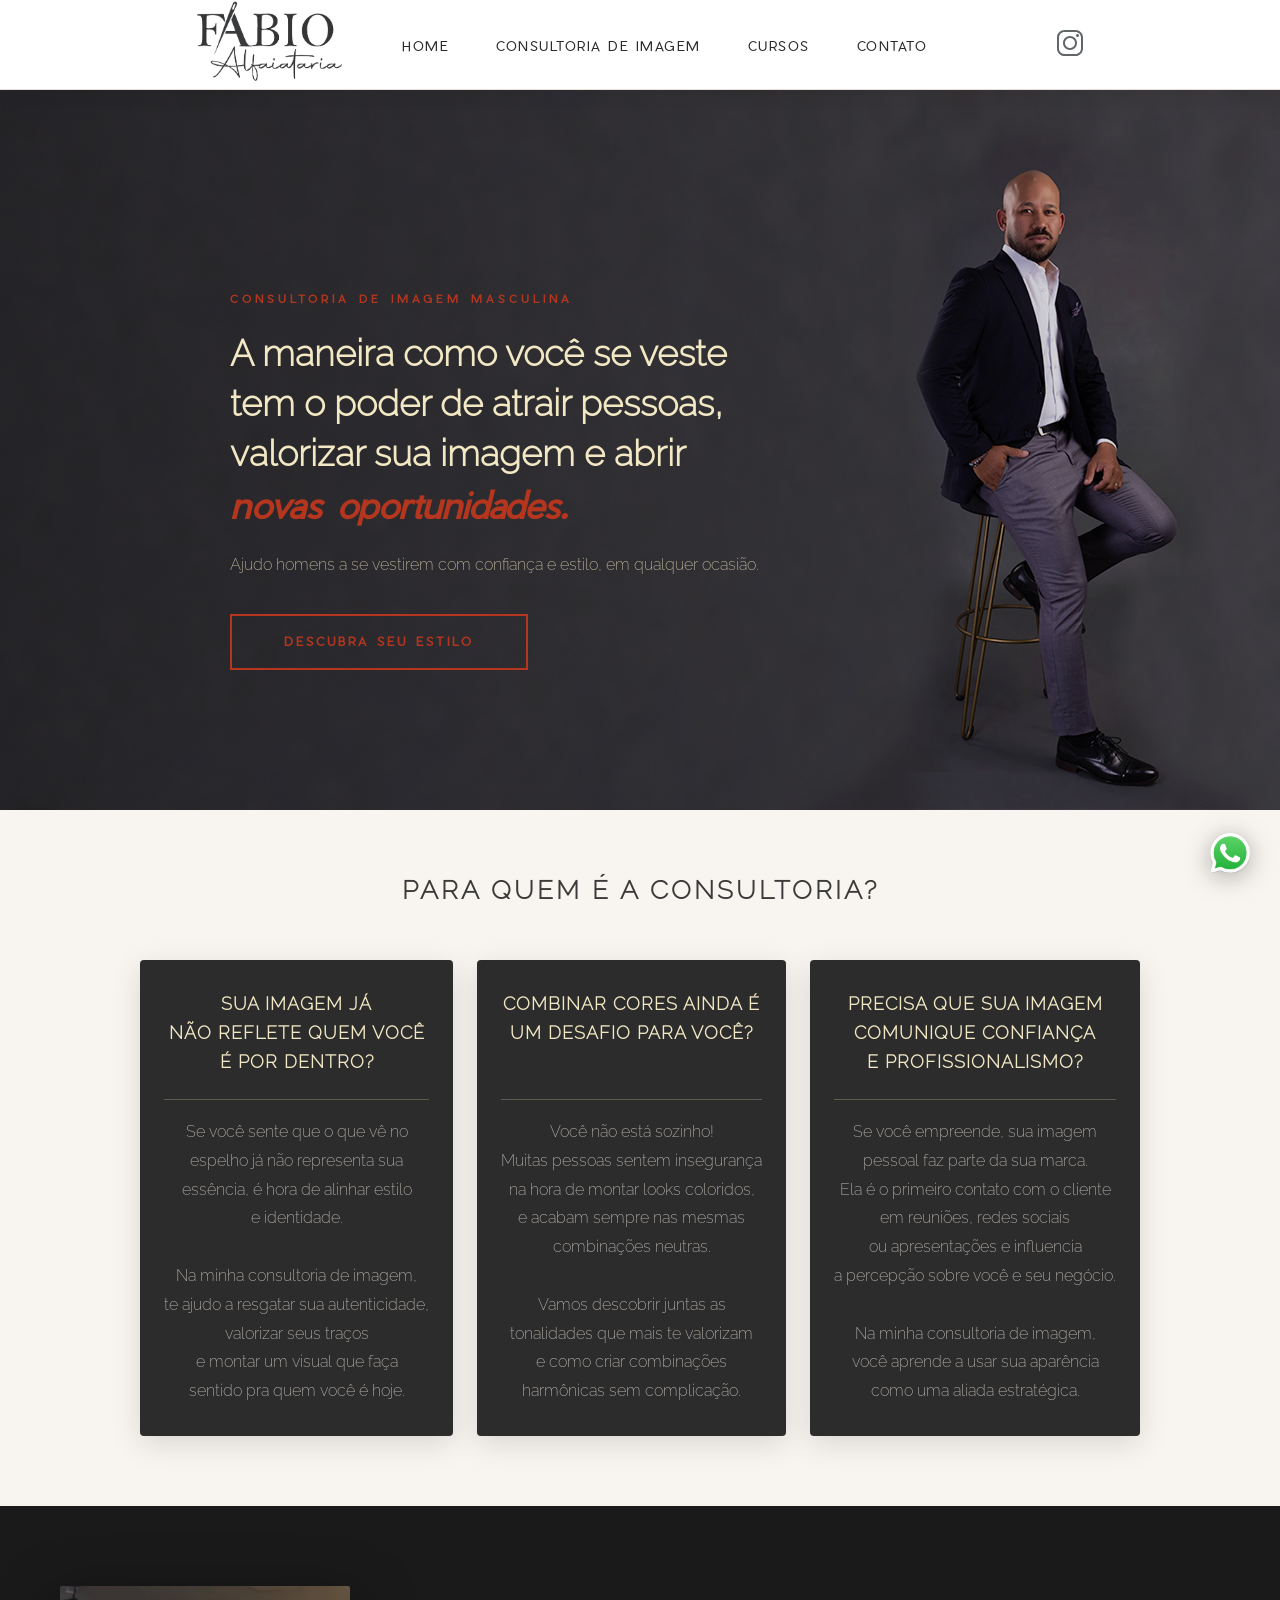
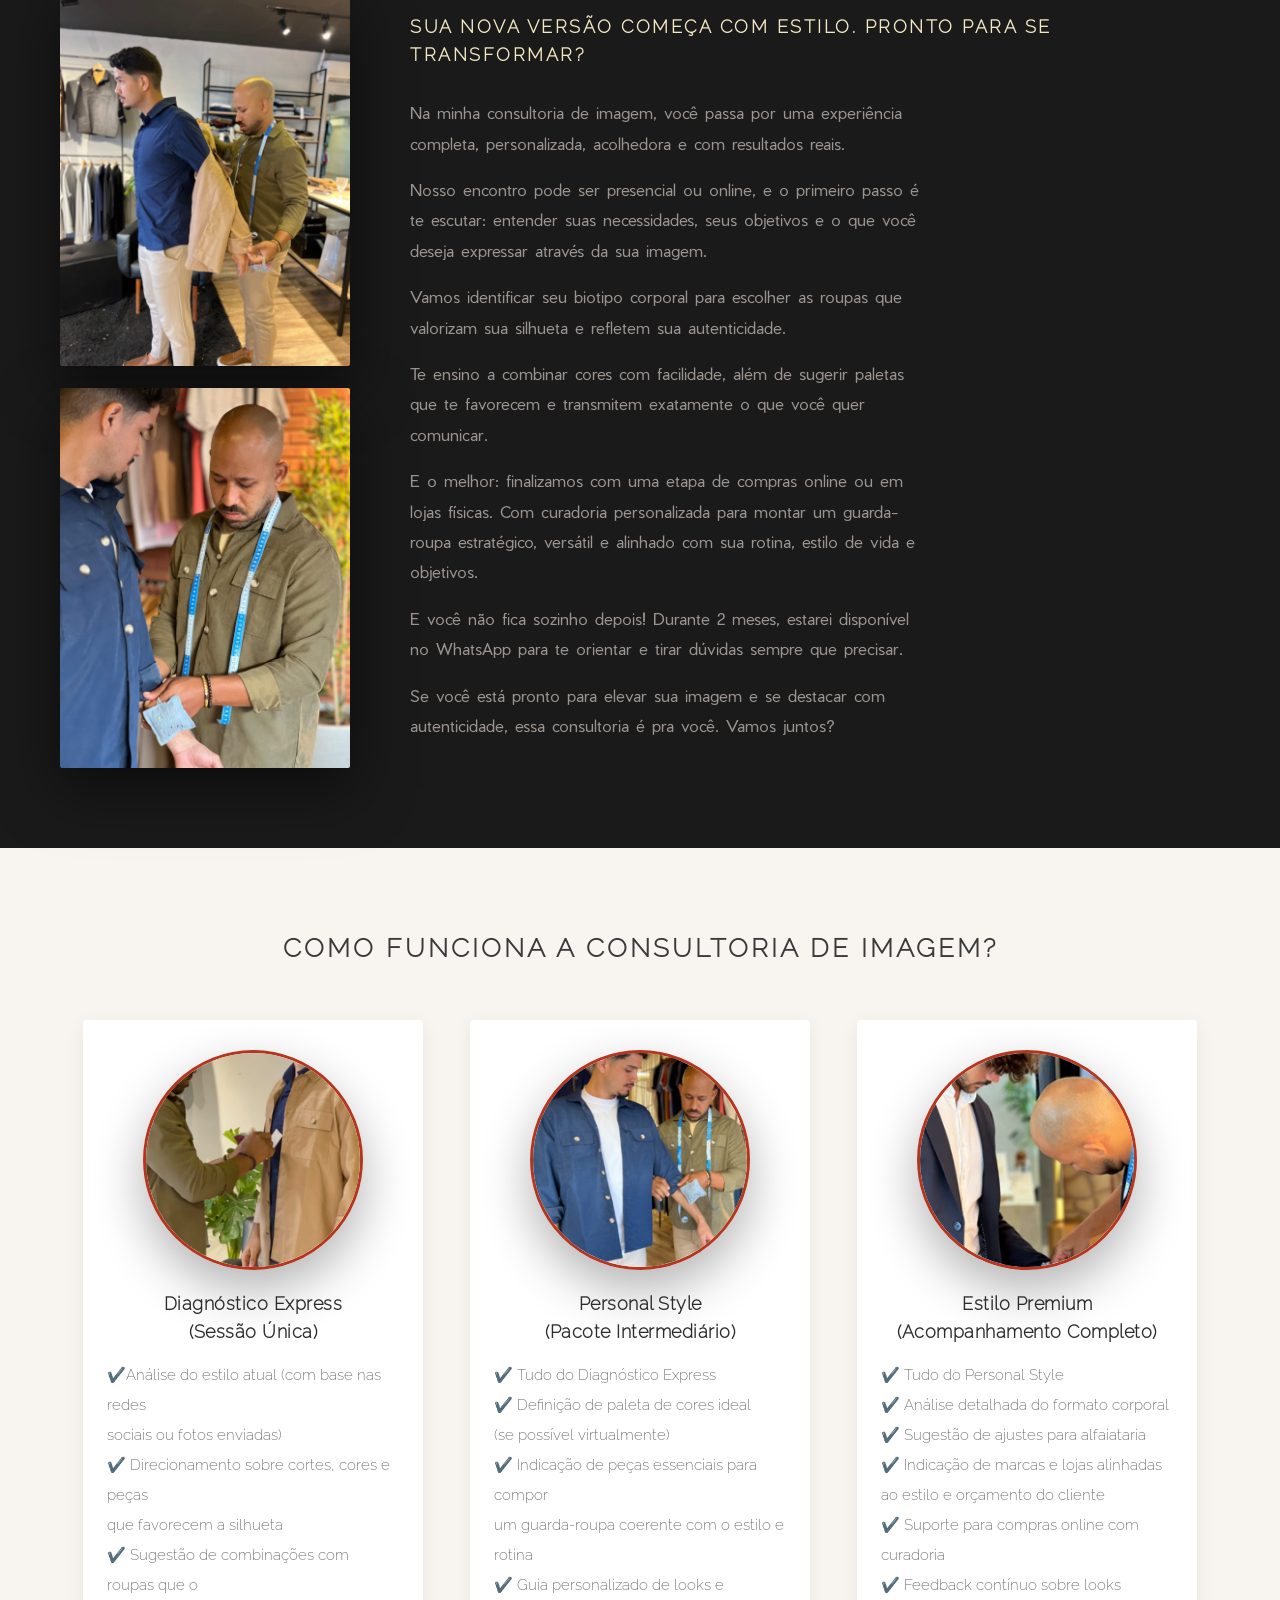
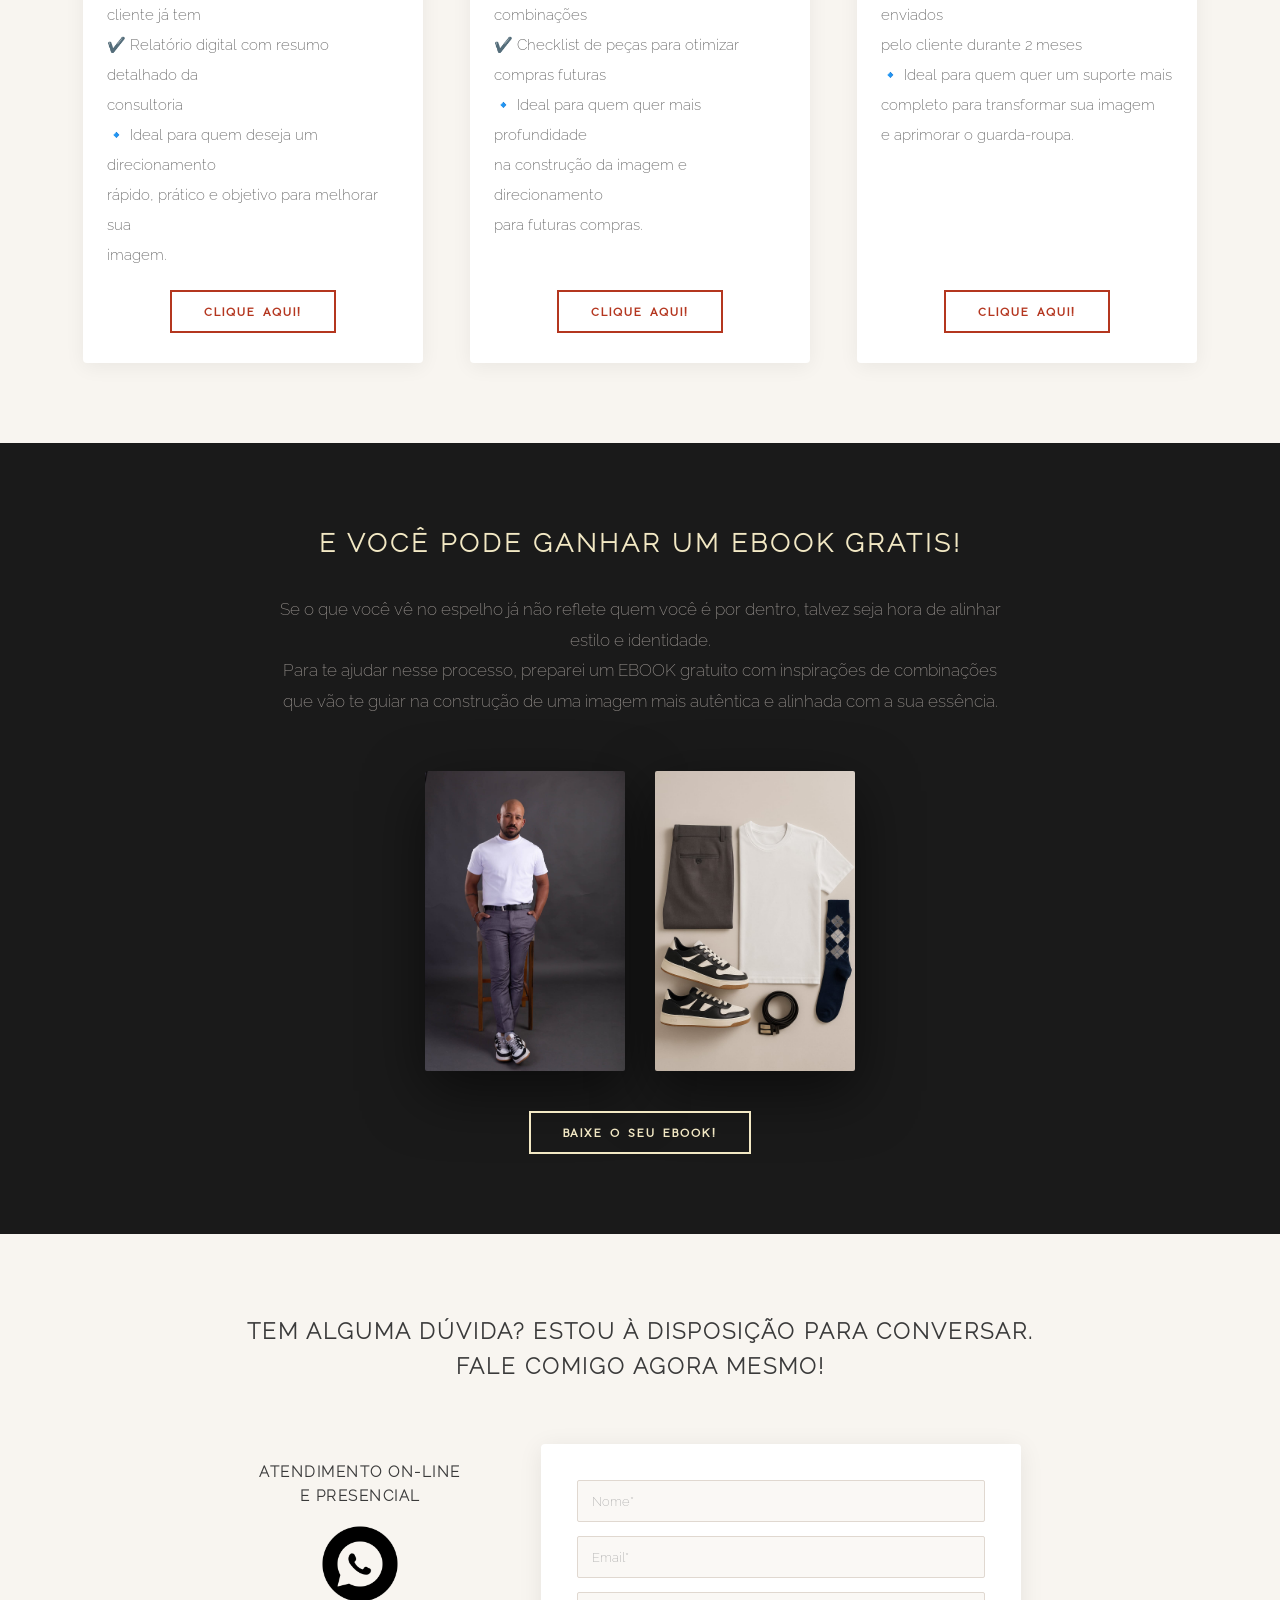
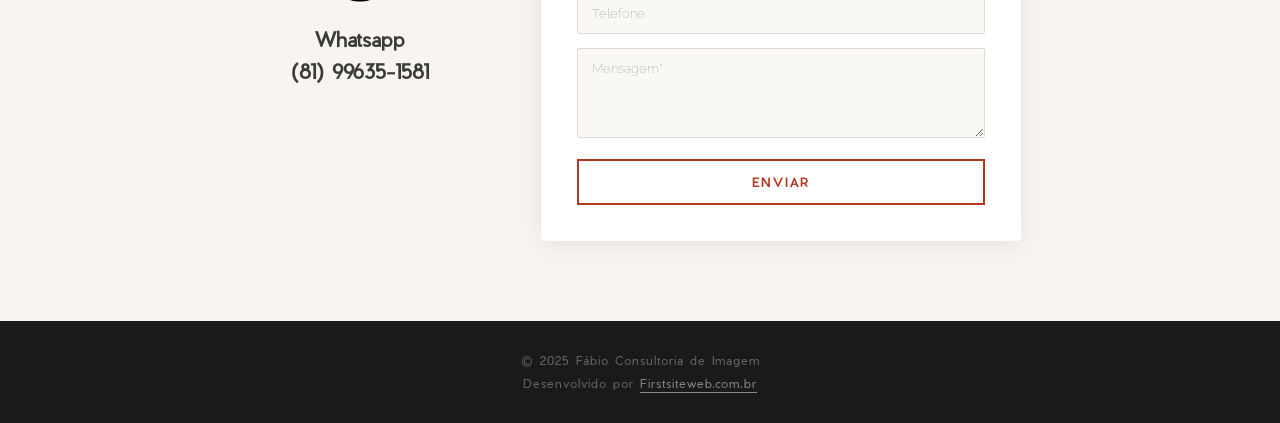
==== commit 4e3547c6: "Fix text overflow in 'Sua nova versao' section on mobile" ====
--- a/index.html
+++ b/index.html
@@ -190,43 +190,17 @@
         <div>
 
             <h2 class="texto-dourado">
-                SUA NOVA VERSÃO COMEÇA COM ESTILO.</br>
-                PRONTO PARA SE TRANSFORMAR?
+                SUA NOVA VERSÃO COMEÇA COM ESTILO. PRONTO PARA SE TRANSFORMAR?
             </h2>
 
-       
             <h4 class="main-consultoriaDoisTexto">
-                Na minha consultoria de imagem, você passa por uma</br> 
-                experiência completa, personalizada, acolhedora e com </br> 
-                resultados reais. 
-                </br> </br> 
-                Nosso encontro pode ser presencial ou online, e o primeiro</br> 
-                passo é te escutar: entender suas necessidades, seus objetivos</br> 
-                e o que você deseja expressar através da sua imagem.
-                </br> </br> 
-                                
-                Vamos identificar seu biotipo corporal para escolher as roupas</br> 
-                que valorizam sua silhueta e refletem sua autenticidade.
-                </br> </br> 
-                
-                Te ensino a combinar cores com facilidade, além de sugerir</br> 
-                paletas que te favorecem e transmitem exatamente o que você</br> 
-                quer comunicar.
-                </br> </br> 
-                
-                E o melhor: finalizamos com uma etapa de compras online ou</br> 
-                em lojas físicas. Com curadoria personalizada para montar um</br> 
-                 guarda-roupa estratégico, versátil e alinhado com sua rotina,</br> 
-                 estilo de vida e objetivos
-                </br> </br> 
-                
-                E você não fica sozinho depois! Durante 2 meses, estarei</br> 
-                disponível no WhatsApp para te orientar e tirar dúvidas</br> 
-                sempre que precisar.
-                </br> </br> 
-                
-                Se você está pronto para elevar sua imagem e se destacar</br> 
-                 com autenticidade, essa consultoria é pra você. Vamos juntos?
+                <p>Na minha consultoria de imagem, você passa por uma experiência completa, personalizada, acolhedora e com resultados reais.</p>
+                <p>Nosso encontro pode ser presencial ou online, e o primeiro passo é te escutar: entender suas necessidades, seus objetivos e o que você deseja expressar através da sua imagem.</p>
+                <p>Vamos identificar seu biotipo corporal para escolher as roupas que valorizam sua silhueta e refletem sua autenticidade.</p>
+                <p>Te ensino a combinar cores com facilidade, além de sugerir paletas que te favorecem e transmitem exatamente o que você quer comunicar.</p>
+                <p>E o melhor: finalizamos com uma etapa de compras online ou em lojas físicas. Com curadoria personalizada para montar um guarda-roupa estratégico, versátil e alinhado com sua rotina, estilo de vida e objetivos.</p>
+                <p>E você não fica sozinho depois! Durante 2 meses, estarei disponível no WhatsApp para te orientar e tirar dúvidas sempre que precisar.</p>
+                <p>Se você está pronto para elevar sua imagem e se destacar com autenticidade, essa consultoria é pra você. Vamos juntos?</p>
             </h4>
         </div>
     
--- a/assets/css/styles.css
+++ b/assets/css/styles.css
@@ -345,6 +345,14 @@
   font-size: 16px;
   font-weight: 300;
   max-width: 520px;
+}
+
+.main-consultoriaDoisTexto p {
+  margin-bottom: 16px;
+}
+
+.main-consultoriaDoisTexto p:last-child {
+  margin-bottom: 0;
 }
 
 .foto {
--- a/assets/css/responsive480x760.css
+++ b/assets/css/responsive480x760.css
@@ -131,11 +131,13 @@
 
 .main-textoTituloConsultoria1 {
   color: #f2e8c4;
-  border-bottom: 0.1rem solid;  
-  height: 110px;
-  font-weight: 500;
-  font-size: 22px;
-  font-family: 'Releway';       
+  border-bottom: 1px solid rgba(242, 232, 196, 0.25);
+  height: auto;
+  padding-bottom: 16px;
+  margin-bottom: 4px;
+  font-weight: 600;
+  font-size: 18px;
+  font-family: 'Releway';
 }
 
 .main-textoDescricaoConsultoria1 {
@@ -157,11 +159,13 @@
 
 .main-textoTituloConsultoria2 {
   color: #f2e8c4;
-  border-bottom: 0.1rem solid; 
-  height: 80px;
-  font-weight: 500;
-  font-size: 22px;
-  font-family: 'Releway'; 
+  border-bottom: 1px solid rgba(242, 232, 196, 0.25);
+  height: auto;
+  padding-bottom: 16px;
+  margin-bottom: 4px;
+  font-weight: 600;
+  font-size: 18px;
+  font-family: 'Releway';
 }
 
 .main-textoDescricaoConsultoria2 {
@@ -185,12 +189,13 @@
 
 .main-textoTituloConsultoria3 {
   color: #f2e8c4;
-  border-bottom: 0.1rem solid; 
-  height: 110px;
-  font-weight: 500;
-  font-size: 22px;
-  font-family: 'Releway'; 
-  
+  border-bottom: 1px solid rgba(242, 232, 196, 0.25);
+  height: auto;
+  padding-bottom: 16px;
+  margin-bottom: 4px;
+  font-weight: 600;
+  font-size: 18px;
+  font-family: 'Releway';
 }
 .main-textoDescricaoConsultoria3 {
   color: #ffffff;
@@ -206,14 +211,12 @@
 
 
 .main-consultoria-segunda {
-  background-color: #616668;
- 
-  padding-top: 50px;
-  padding-bottom: 50px;
-  
+  background-color: #1a1a1a;
+  padding: 60px 32px;
   display: flex;
   flex-direction: column;
-  
+  align-items: center;
+  text-align: center;
 }
 
 
@@ -227,21 +230,25 @@
 .texto-dourado {
   color: #f2e8c4;
   padding-top: 20px;
-  margin-bottom: 30px;
+  margin-bottom: 24px;
   font-size: 18px;
   font-family: 'Releway';
-  text-align: left;
-  font-weight: 500;  
-}
-
+  text-align: center;
+  font-weight: 700;
+  letter-spacing: 1.5px;
+}
 
 .main-consultoriaDoisTexto {
-  color: #ffffff;
-  text-align: left;
-  line-height: 1.5;
-  font-family: 'Releway'; 
-  font-size: 14px;
-  font-weight: 200;  
+  color: #9a9490;
+  text-align: center;
+  line-height: 1.8;
+  font-family: 'Releway';
+  font-size: 15px;
+  font-weight: 300;
+}
+
+.main-consultoriaDoisTexto p {
+  margin-bottom: 14px;
 }
 
 .foto { 
--- a/assets/css/responsive480.css
+++ b/assets/css/responsive480.css
@@ -68,25 +68,30 @@
   display: flex;
   justify-content: center;
   align-items: center;
-  padding-top: 160px;
-  padding-left: 24px;
-  padding-right: 24px;
-  text-align: center;
+  padding-top: 140px;
+  padding-left: 20px;
+  padding-right: 20px;
+  text-align: center;
+  overflow: hidden;
+  width: 100%;
+  box-sizing: border-box;
 }
 
 .main-tag {
-  font-size: 9px;
-  letter-spacing: 3px;
+  font-size: 8px;
+  letter-spacing: 2px;
   text-align: center;
 }
 
 .main-titulo {
-  font-size: 24px;
-  text-align: center;
+  font-size: 18px;
+  line-height: 1.5;
+  text-align: center;
+  word-break: break-word;
 }
 
 .main-subtitulo {
-  font-size: 14px;
+  font-size: 13px;
   text-align: center;
 }
 
@@ -137,11 +142,13 @@
 
 .main-textoTituloConsultoria1 {
   color: #f2e8c4;
-  border-bottom: 0.1rem solid;  
-  height: 110px;
-  font-weight: 500;
-  font-size: 20px;
-  font-family: 'Releway';       
+  border-bottom: 1px solid rgba(242, 232, 196, 0.25);
+  height: auto;
+  padding-bottom: 16px;
+  margin-bottom: 4px;
+  font-weight: 600;
+  font-size: 17px;
+  font-family: 'Releway';
 }
 
 .main-textoDescricaoConsultoria1 {
@@ -163,11 +170,13 @@
 
 .main-textoTituloConsultoria2 {
   color: #f2e8c4;
-  border-bottom: 0.1rem solid; 
-  height: 80px;
-  font-weight: 500;
-  font-size: 20px;
-  font-family: 'Releway'; 
+  border-bottom: 1px solid rgba(242, 232, 196, 0.25);
+  height: auto;
+  padding-bottom: 16px;
+  margin-bottom: 4px;
+  font-weight: 600;
+  font-size: 17px;
+  font-family: 'Releway';
 }
 
 .main-textoDescricaoConsultoria2 {
@@ -191,12 +200,13 @@
 
 .main-textoTituloConsultoria3 {
   color: #f2e8c4;
-  border-bottom: 0.1rem solid; 
-  height: 110px;
-  font-weight: 500;
-  font-size: 20px;
-  font-family: 'Releway'; 
-  
+  border-bottom: 1px solid rgba(242, 232, 196, 0.25);
+  height: auto;
+  padding-bottom: 16px;
+  margin-bottom: 4px;
+  font-weight: 600;
+  font-size: 17px;
+  font-family: 'Releway';
 }
 .main-textoDescricaoConsultoria3 {
   color: #ffffff;
@@ -212,13 +222,12 @@
 
 
 .main-consultoria-segunda {
-  background-color: #616668;
- 
-  padding-top: 50px;
-  padding-bottom: 50px;
-  
-  display: flex;
-  flex-direction: column;  
+  background-color: #1a1a1a;
+  padding: 50px 24px;
+  display: flex;
+  flex-direction: column;
+  align-items: center;
+  text-align: center;
 }
 
 .main-textos {
@@ -230,21 +239,25 @@
 .texto-dourado {
   color: #f2e8c4;
   padding-top: 20px;
-  margin-bottom: 30px;
+  margin-bottom: 24px;
   font-size: 16px;
   font-family: 'Releway';
-  text-align: left;
-  font-weight: 500;  
-}
-
+  text-align: center;
+  font-weight: 700;
+  letter-spacing: 1.5px;
+}
 
 .main-consultoriaDoisTexto {
-  color: #ffffff;
-  text-align: left;
-  line-height: 1.5;
-  font-family: 'Releway'; 
-  font-size: 12px;
-  font-weight: 200;  
+  color: #9a9490;
+  text-align: center;
+  line-height: 1.8;
+  font-family: 'Releway';
+  font-size: 14px;
+  font-weight: 300;
+}
+
+.main-consultoriaDoisTexto p {
+  margin-bottom: 14px;
 }
 
 .foto { 
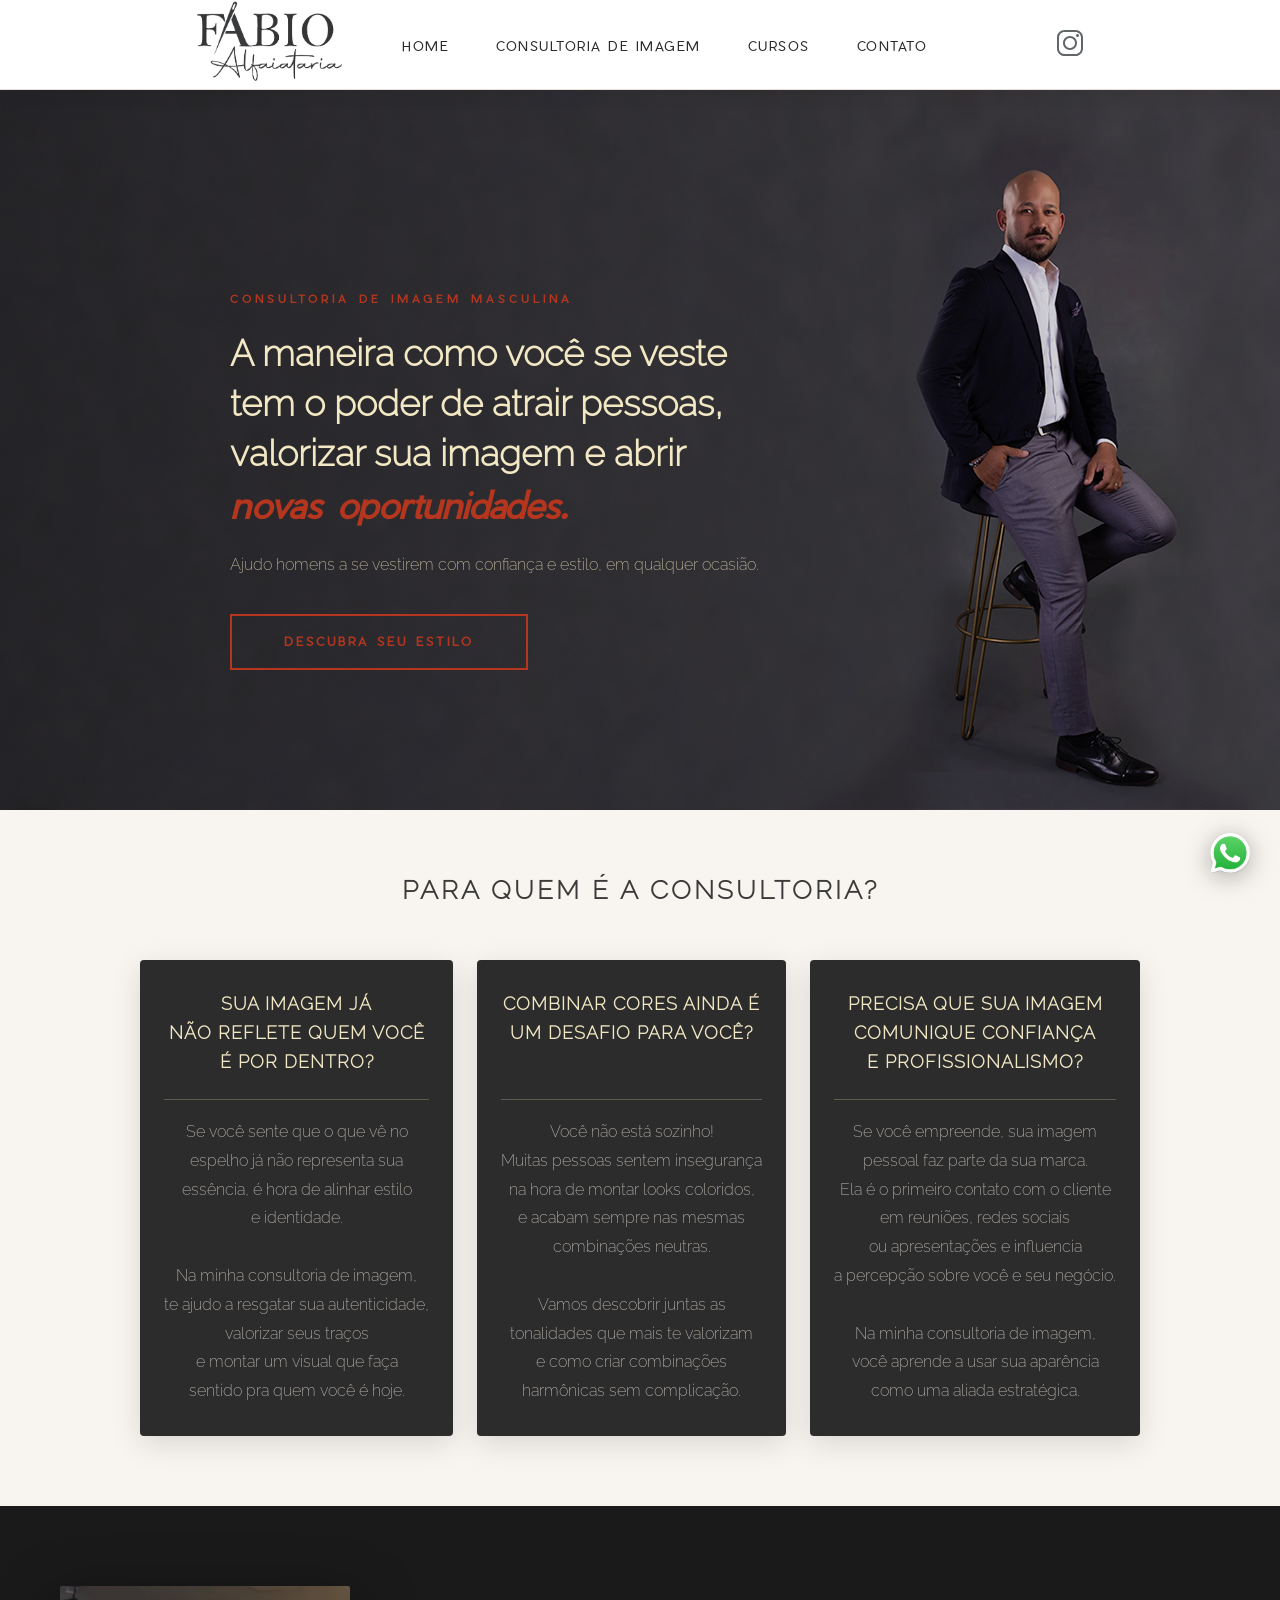
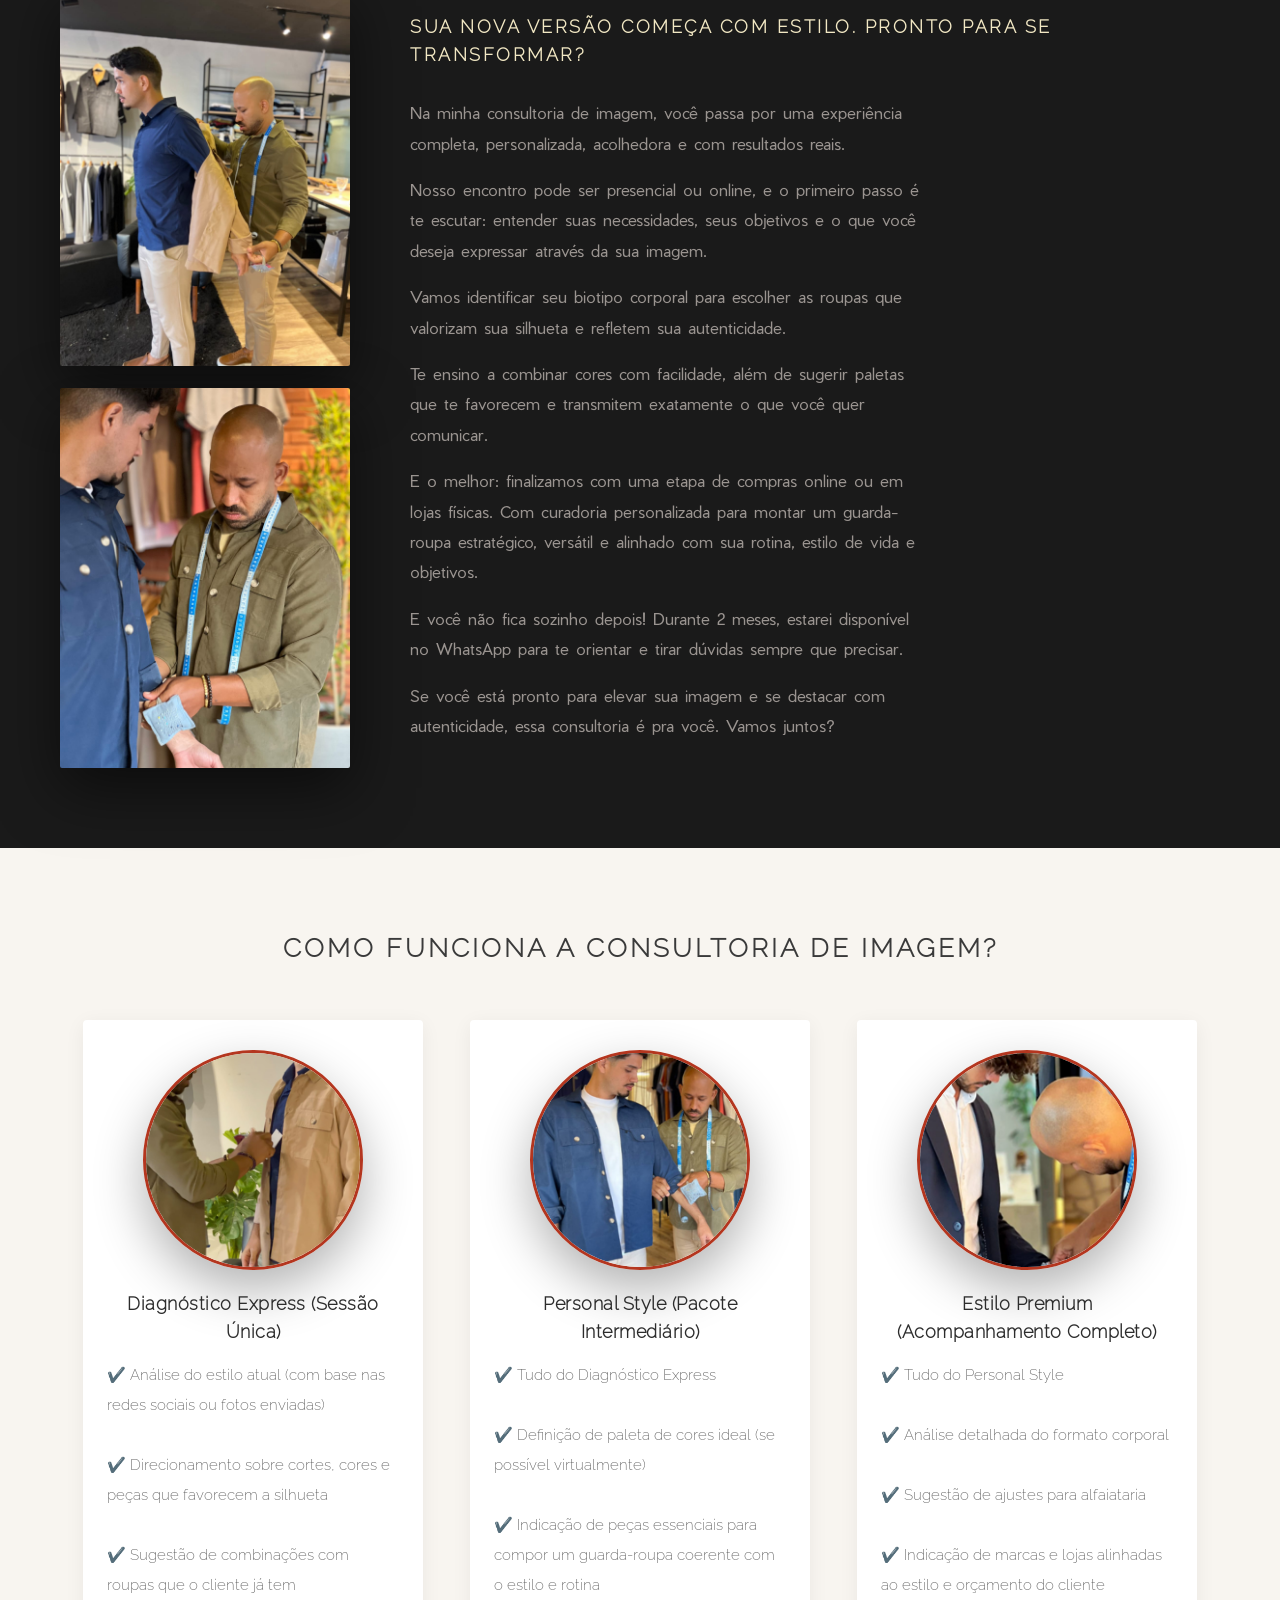
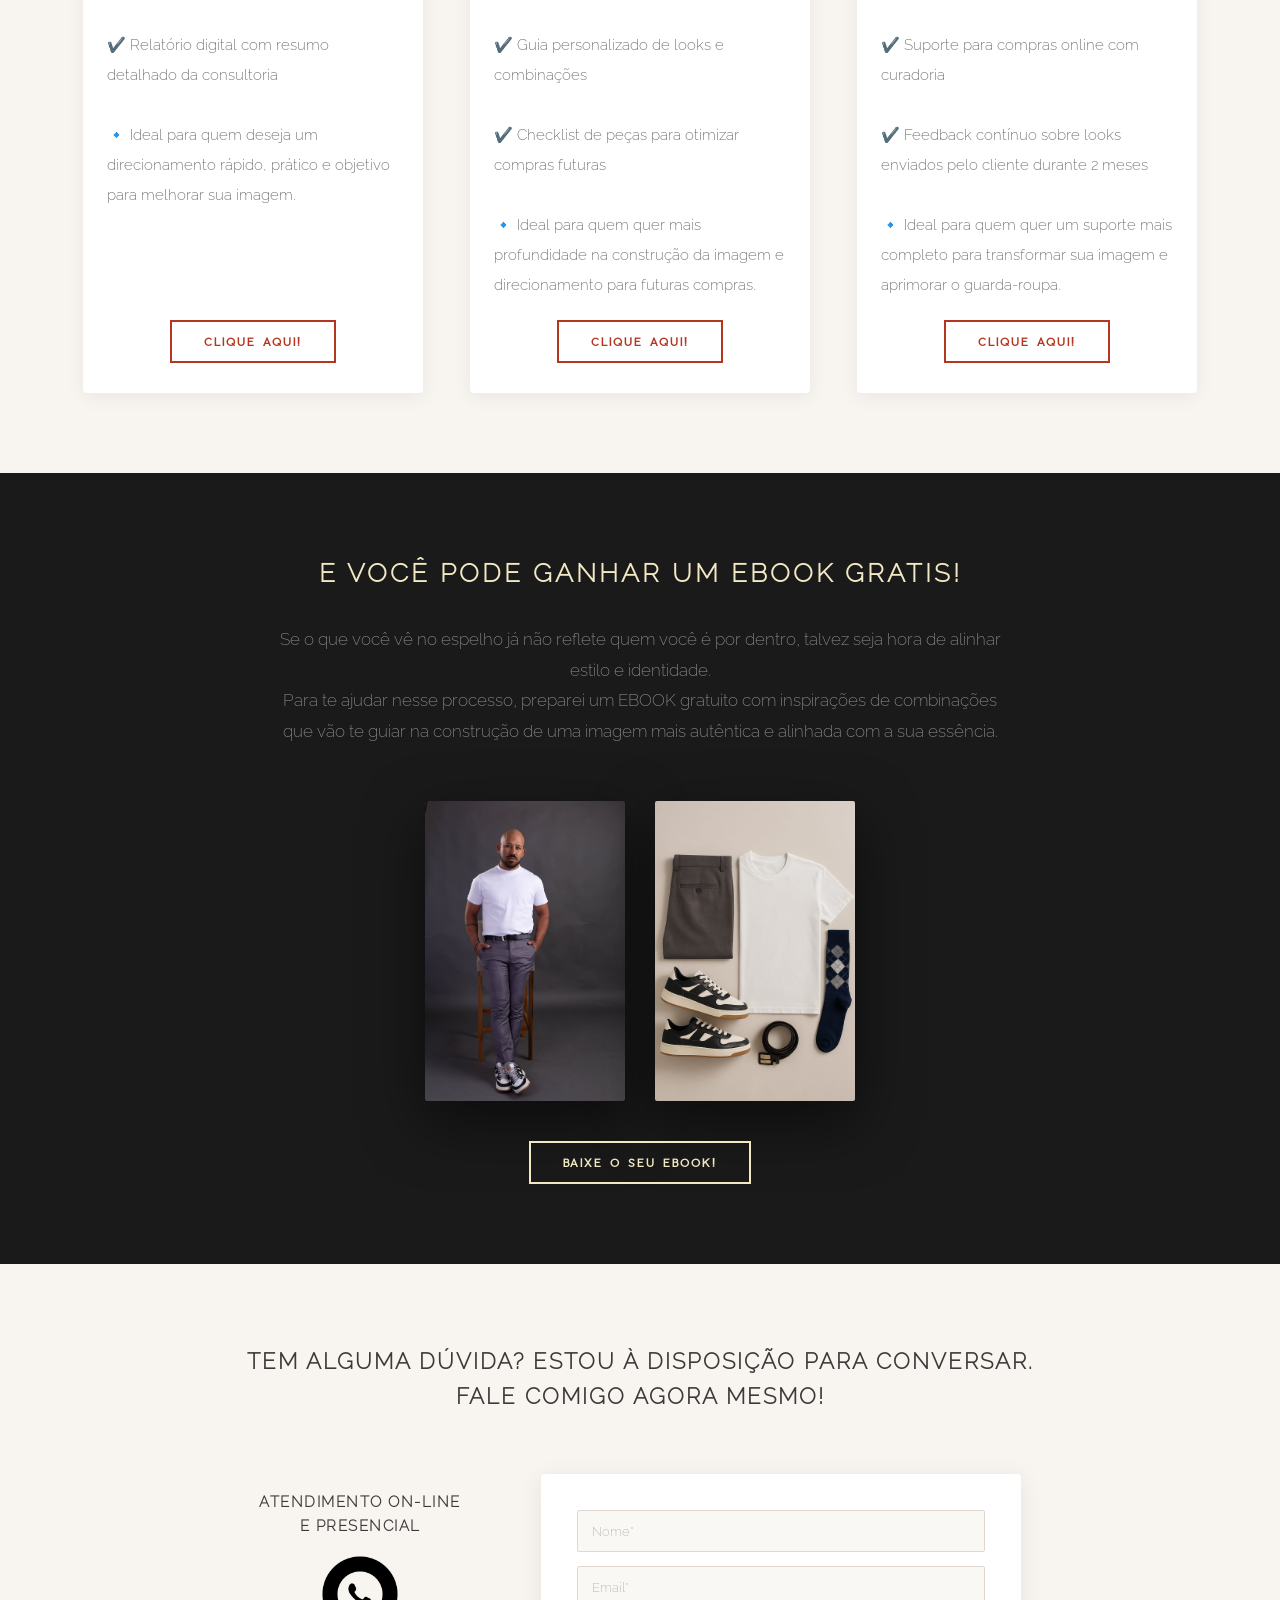
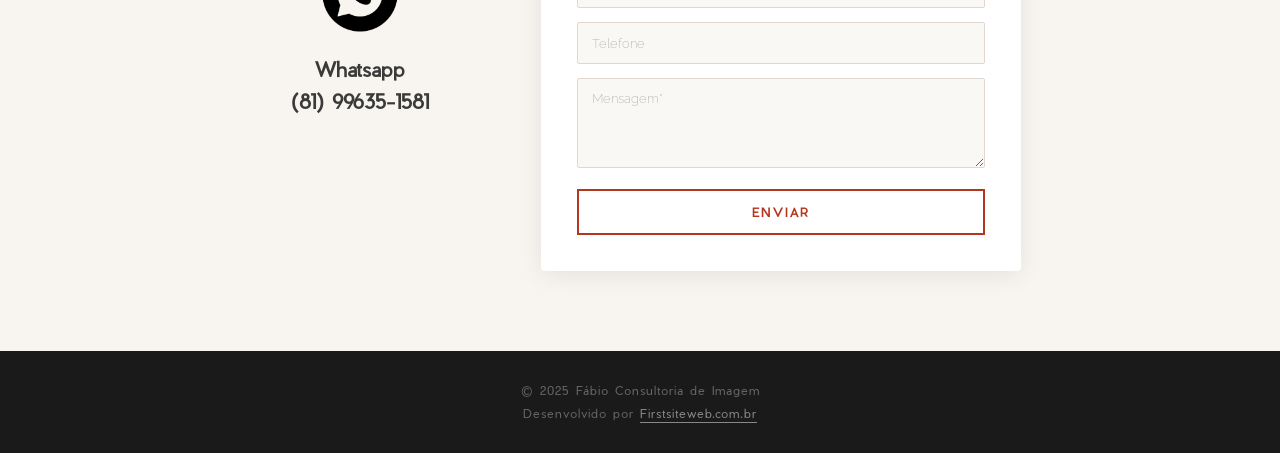
==== commit 7ab5cac7: "Remove br tags from Como funciona cards for better mobile layout" ====
--- a/index.html
+++ b/index.html
@@ -211,25 +211,13 @@
         <div class="main-consultoriaTres"> 
             <div class="main-consultoriaTres-primeira">
                 <img class="fotoRedonda1" src="assets/imagens/fotoConsultoria1.png" alt="">
-                <h3 class="diagnostico">Diagnóstico Express </br>
-                (Sessão Única)
-                </h3>
-                <h4 class="texto-ConsultoriaTres" >
-                    ✔️Análise do estilo atual (com base nas redes</br>
-                    sociais ou fotos enviadas)</br>
-
-                    ✔️ Direcionamento sobre cortes, cores e peças</br>
-                    que favorecem a silhueta</br>
-                
-                    ✔️ Sugestão de combinações com roupas que o</br>
-                    cliente já tem</br>
-                
-                    ✔️ Relatório digital com resumo detalhado da</br>
-                    consultoria</br>
-                
-                    🔹 Ideal para quem deseja um direcionamento</br>
-                    rápido,  prático e objetivo para melhorar sua</br>
-                    imagem.
+                <h3 class="diagnostico">Diagnóstico Express (Sessão Única)</h3>
+                <h4 class="texto-ConsultoriaTres">
+                    ✔️ Análise do estilo atual (com base nas redes sociais ou fotos enviadas)<br><br>
+                    ✔️ Direcionamento sobre cortes, cores e peças que favorecem a silhueta<br><br>
+                    ✔️ Sugestão de combinações com roupas que o cliente já tem<br><br>
+                    ✔️ Relatório digital com resumo detalhado da consultoria<br><br>
+                    🔹 Ideal para quem deseja um direcionamento rápido, prático e objetivo para melhorar sua imagem.
                 </h4>
 
                 <button class="main-button1">
@@ -240,24 +228,14 @@
             </div>
             <div class="main-consultoriaTres-primeira">
                 <img class="fotoRedonda1" src="assets/imagens/fotoConsultoria2.png" alt="">
-                <h3 class="diagnostico">Personal Style </br>
-                (Pacote Intermediário)
-                </h3>
-                <h4  class="texto-ConsultoriaTres" > ✔️ Tudo do Diagnóstico Express</br>
-
-                    ✔️ Definição de paleta de cores ideal</br>
-                         (se possível virtualmente)</br>
-                        
-                    ✔️ Indicação de peças essenciais para compor </br>
-                         um guarda-roupa coerente com o estilo e rotina</br>
-                        
-                    ✔️ Guia personalizado de looks e combinações</br>
-                        
-                    ✔️ Checklist de peças para otimizar compras futuras</br>
-                    
-                    🔹 Ideal para quem quer mais profundidade </br>
-                         na construção da imagem e direcionamento</br>     
-                         para futuras compras.
+                <h3 class="diagnostico">Personal Style (Pacote Intermediário)</h3>
+                <h4 class="texto-ConsultoriaTres">
+                    ✔️ Tudo do Diagnóstico Express<br><br>
+                    ✔️ Definição de paleta de cores ideal (se possível virtualmente)<br><br>
+                    ✔️ Indicação de peças essenciais para compor um guarda-roupa coerente com o estilo e rotina<br><br>
+                    ✔️ Guia personalizado de looks e combinações<br><br>
+                    ✔️ Checklist de peças para otimizar compras futuras<br><br>
+                    🔹 Ideal para quem quer mais profundidade na construção da imagem e direcionamento para futuras compras.
                 </h4>
                 <button class="main-button2">
                     <a class="main-button-link1" href="/consultoria.html#personal-style" >
@@ -268,26 +246,15 @@
 
             <div class="main-consultoriaTres-primeira">
                 <img class="fotoRedonda1" src="assets/imagens/fotoConsultoria3.png" alt="">
-                <h3 class="diagnostico">Estilo Premium</br>
-                (Acompanhamento Completo)
-                </h3>
-                <h4  class="texto-ConsultoriaTres">✔️ Tudo do Personal Style</br>
-
-                    ✔️ Análise detalhada do formato corporal </br>
-                    
-                    ✔️ Sugestão de ajustes para alfaiataria</br> 
-                      
-                    ✔️ Indicação de marcas e lojas alinhadas</br> 
-                          ao estilo e orçamento do cliente</br>
-                    
-                    ✔️ Suporte para compras online com curadoria</br>
-                         
-                    ✔️ Feedback contínuo sobre looks enviados</br>
-                         pelo cliente durante 2 meses </br>
-                    
-                    🔹 Ideal para quem quer um suporte mais</br>
-                         completo para transformar sua imagem</br>
-                         e aprimorar o guarda-roupa.
+                <h3 class="diagnostico">Estilo Premium (Acompanhamento Completo)</h3>
+                <h4 class="texto-ConsultoriaTres">
+                    ✔️ Tudo do Personal Style<br><br>
+                    ✔️ Análise detalhada do formato corporal<br><br>
+                    ✔️ Sugestão de ajustes para alfaiataria<br><br>
+                    ✔️ Indicação de marcas e lojas alinhadas ao estilo e orçamento do cliente<br><br>
+                    ✔️ Suporte para compras online com curadoria<br><br>
+                    ✔️ Feedback contínuo sobre looks enviados pelo cliente durante 2 meses<br><br>
+                    🔹 Ideal para quem quer um suporte mais completo para transformar sua imagem e aprimorar o guarda-roupa.
                 </h4>
 
                 <button class="main-button3">
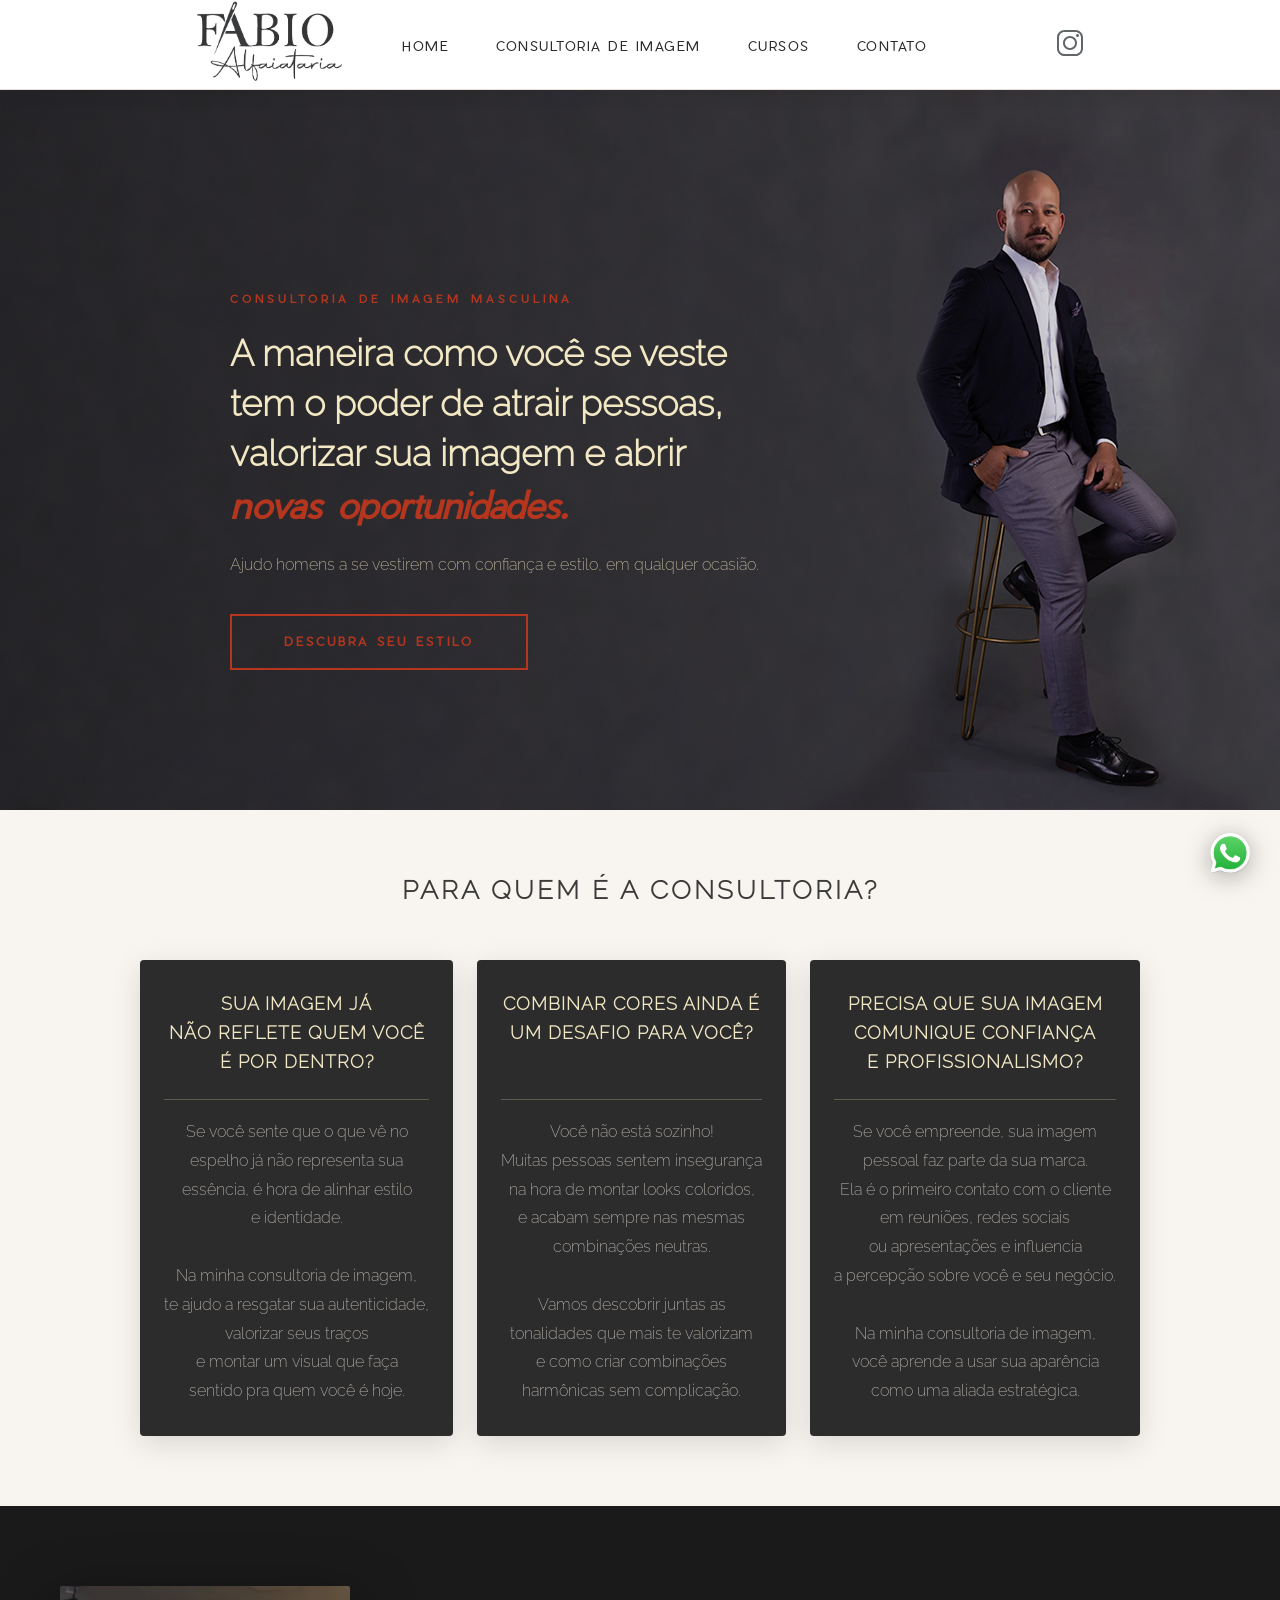
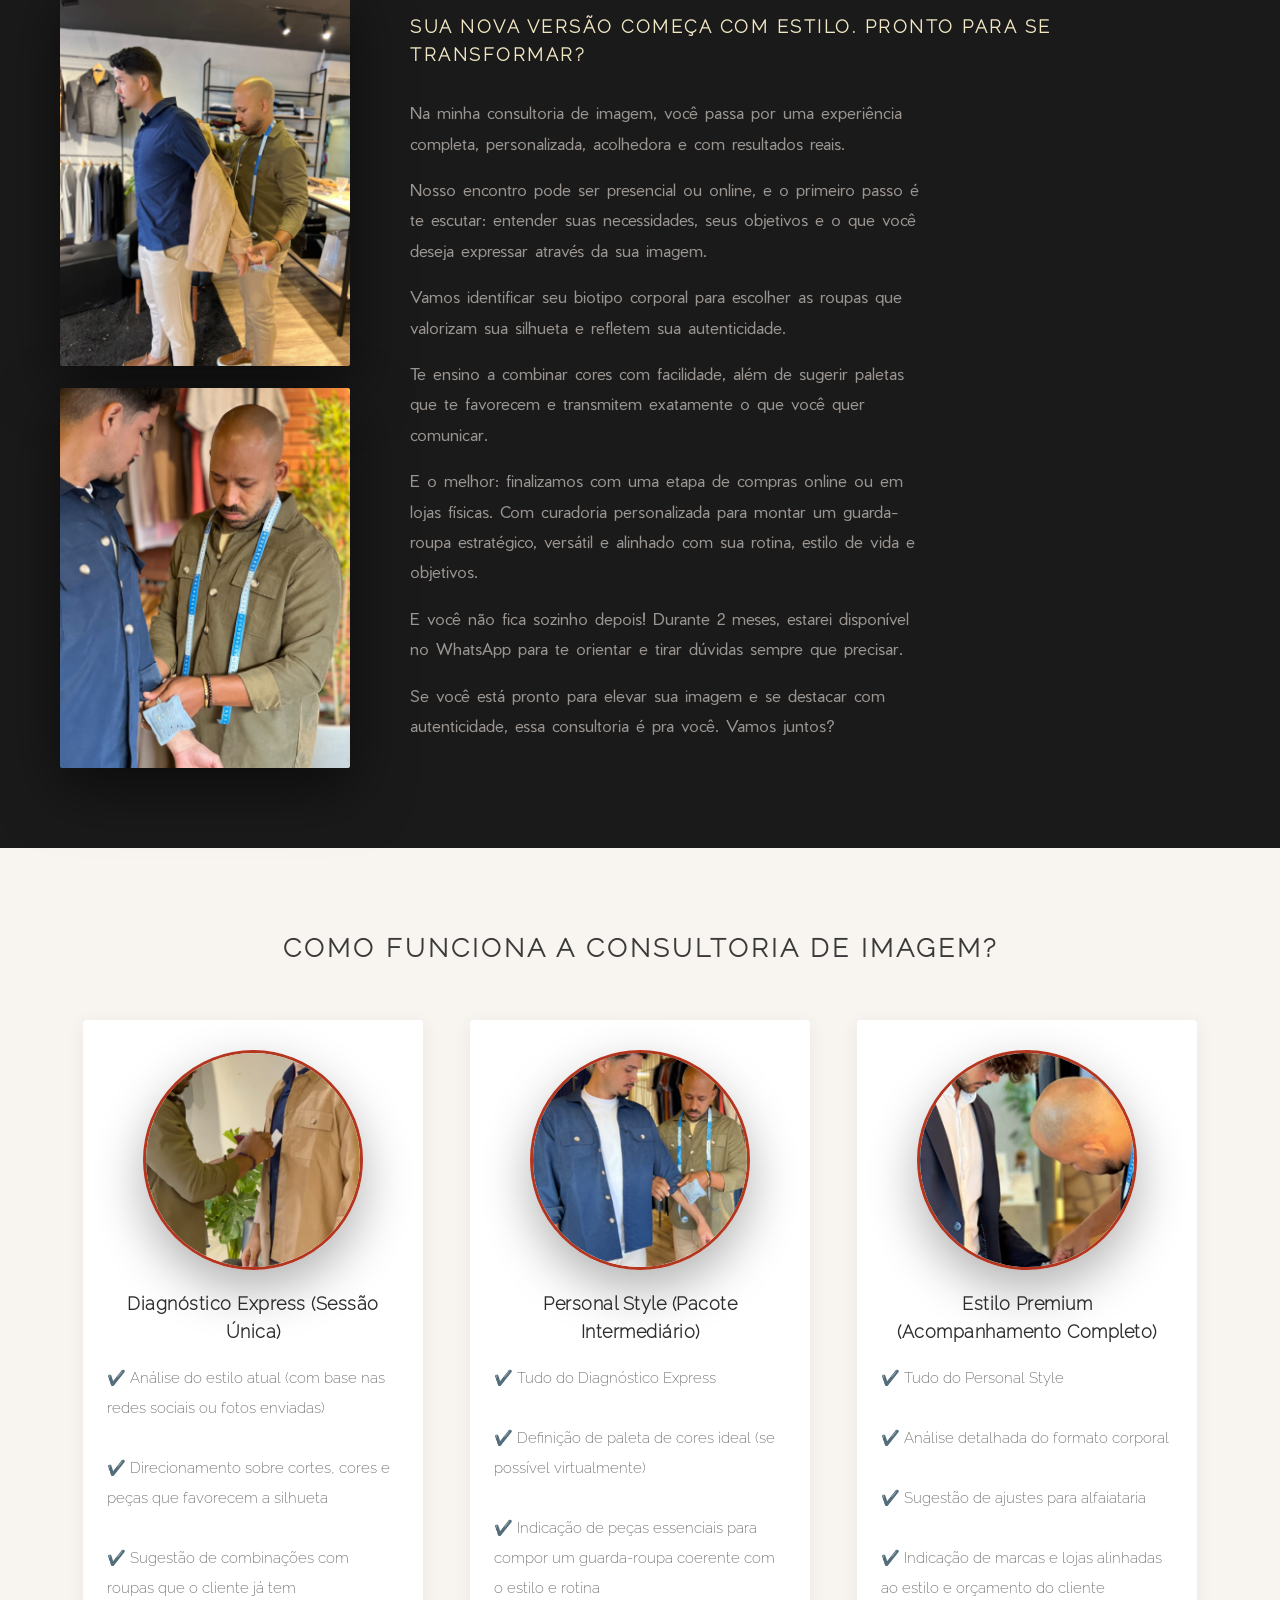
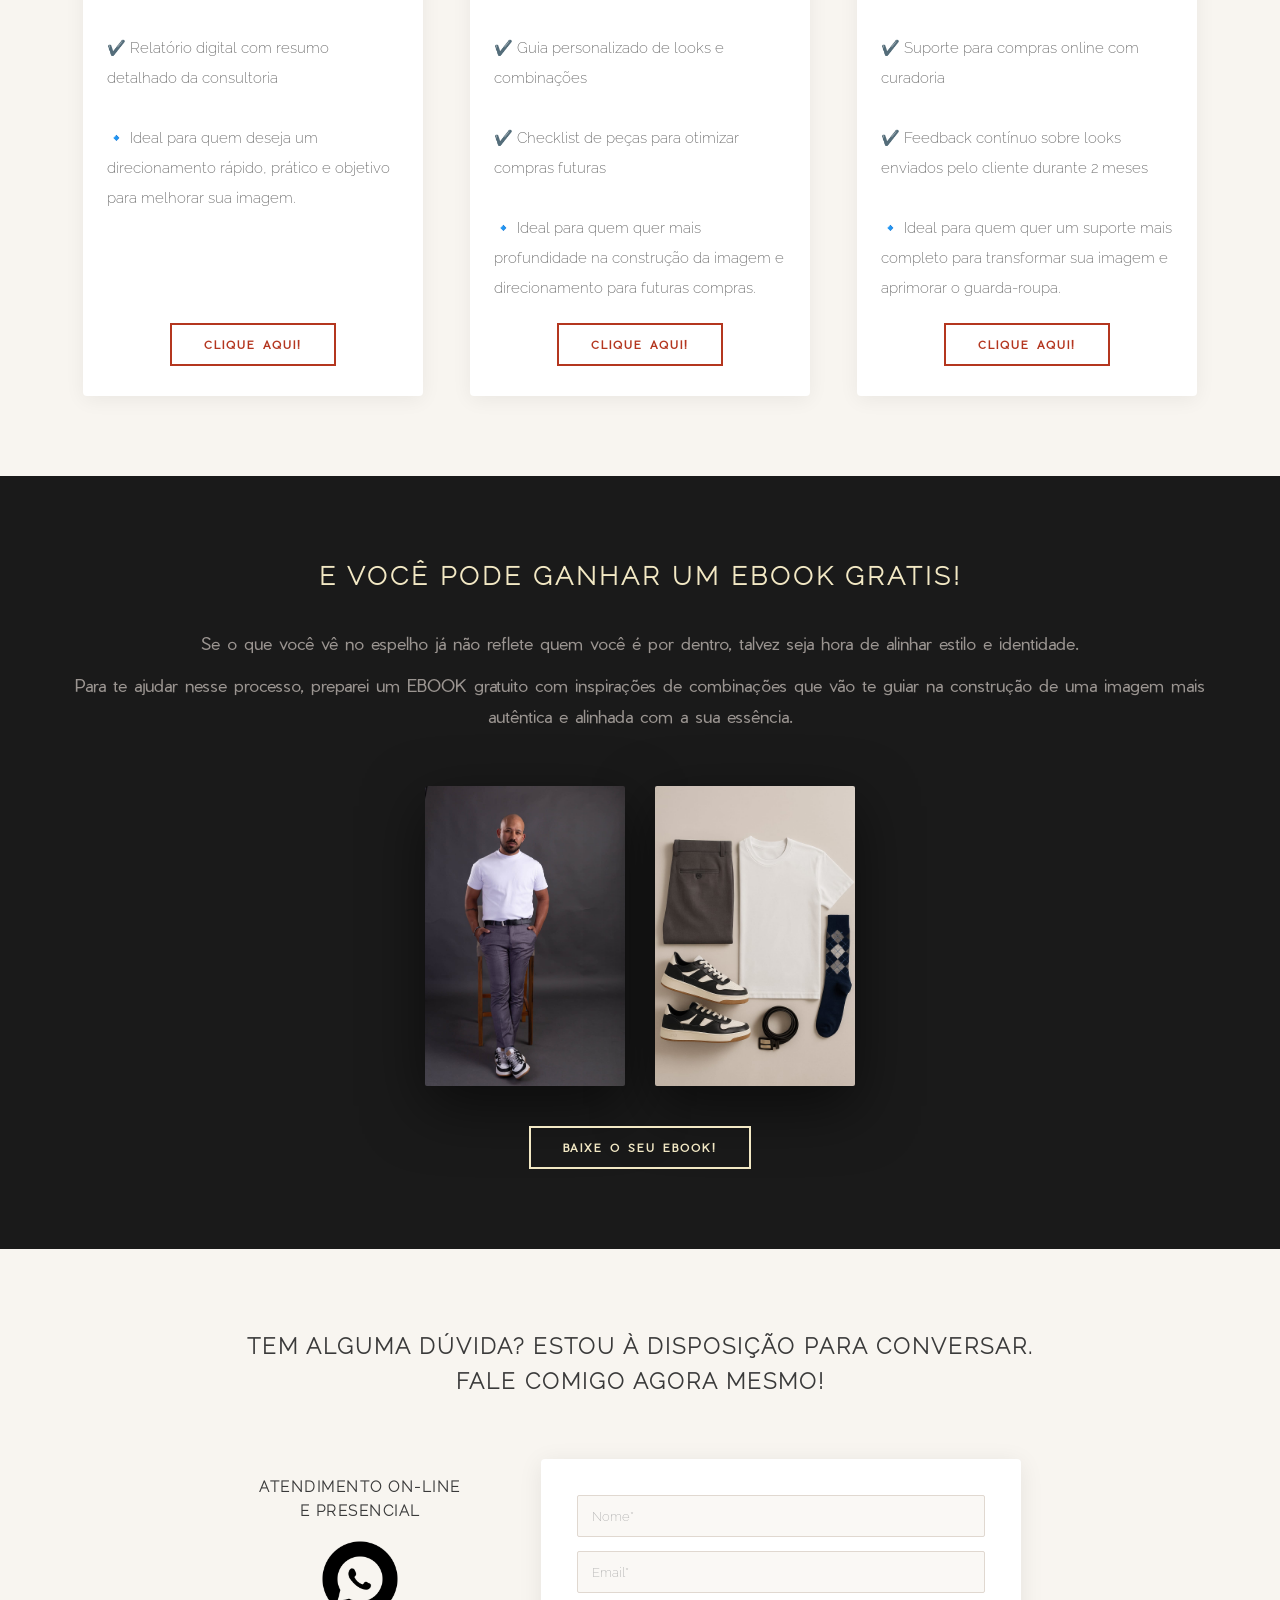
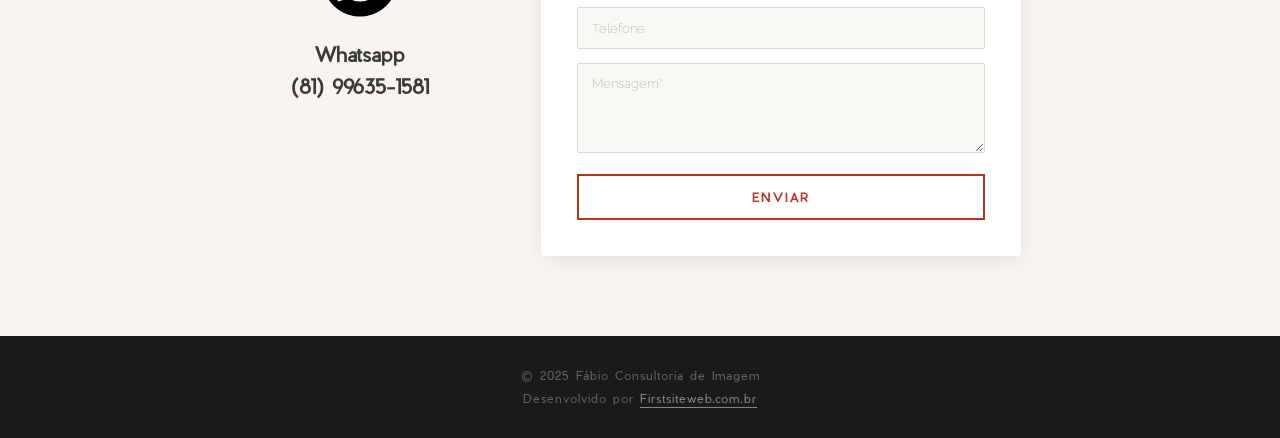
==== commit 023d67c4: "Fix ebook section text wrapping by removing hardcoded br tags" ====
--- a/index.html
+++ b/index.html
@@ -270,10 +270,9 @@
         <h2 class="texto-dourado5">E VOCÊ PODE GANHAR UM EBOOK GRATIS!</h2>  
 
 
-         <h4 class="main-ebookgratis-texto1"> Se o que você vê no espelho já não reflete quem você é por dentro, talvez seja hora de alinhar</br>
-                 estilo e identidade.</br>
-                 Para te ajudar nesse processo, preparei um EBOOK gratuito com inspirações de combinações</br>
-                 que vão te guiar na construção de uma imagem mais autêntica e alinhada com a sua essência.
+         <h4 class="main-ebookgratis-texto1">
+                 <p>Se o que você vê no espelho já não reflete quem você é por dentro, talvez seja hora de alinhar estilo e identidade.</p>
+                 <p>Para te ajudar nesse processo, preparei um EBOOK gratuito com inspirações de combinações que vão te guiar na construção de uma imagem mais autêntica e alinhada com a sua essência.</p>
         </h4>
 
         <div class="main-ebookgratis-fotos">
--- a/assets/css/styles.css
+++ b/assets/css/styles.css
@@ -429,9 +429,10 @@
   color: #2c2c2c;
   font-family: 'Releway';
   font-weight: 700;
-  height: 90px;
+  height: auto;
   font-size: 18px;
   padding-top: 20px;
+  padding-bottom: 16px;
   letter-spacing: 0.5px;
 }
 
@@ -559,6 +560,14 @@
   line-height: 1.8;
 }
 
+.main-ebookgratis-texto1 p {
+  margin-bottom: 12px;
+}
+
+.main-ebookgratis-texto1 p:last-child {
+  margin-bottom: 0;
+}
+
 /* SEXTA SEÇÃO - CONTATO */
 
 .main-contato {
--- a/assets/css/responsive480x760.css
+++ b/assets/css/responsive480x760.css
@@ -309,11 +309,12 @@
 
 .diagnostico{
   color:#616668;
-  font-family: 'Releway'; 
+  font-family: 'Releway';
   font-weight: 600;
-  height: 100px;
-  font-size: 20px;
+  height: auto;
+  font-size: 16px;
   padding-top: 20px;
+  padding-bottom: 14px;
 }
 
 .texto-ConsultoriaTres {
--- a/assets/css/responsive480.css
+++ b/assets/css/responsive480.css
@@ -308,11 +308,12 @@
 
 .diagnostico{
   color:#616668;
-  font-family: 'Releway'; 
+  font-family: 'Releway';
   font-weight: 600;
-  height: 100px;
-  font-size: 20px;
+  height: auto;
+  font-size: 15px;
   padding-top: 20px;
+  padding-bottom: 14px;
 }
 
 .main-consultoriaTres-primeira {
